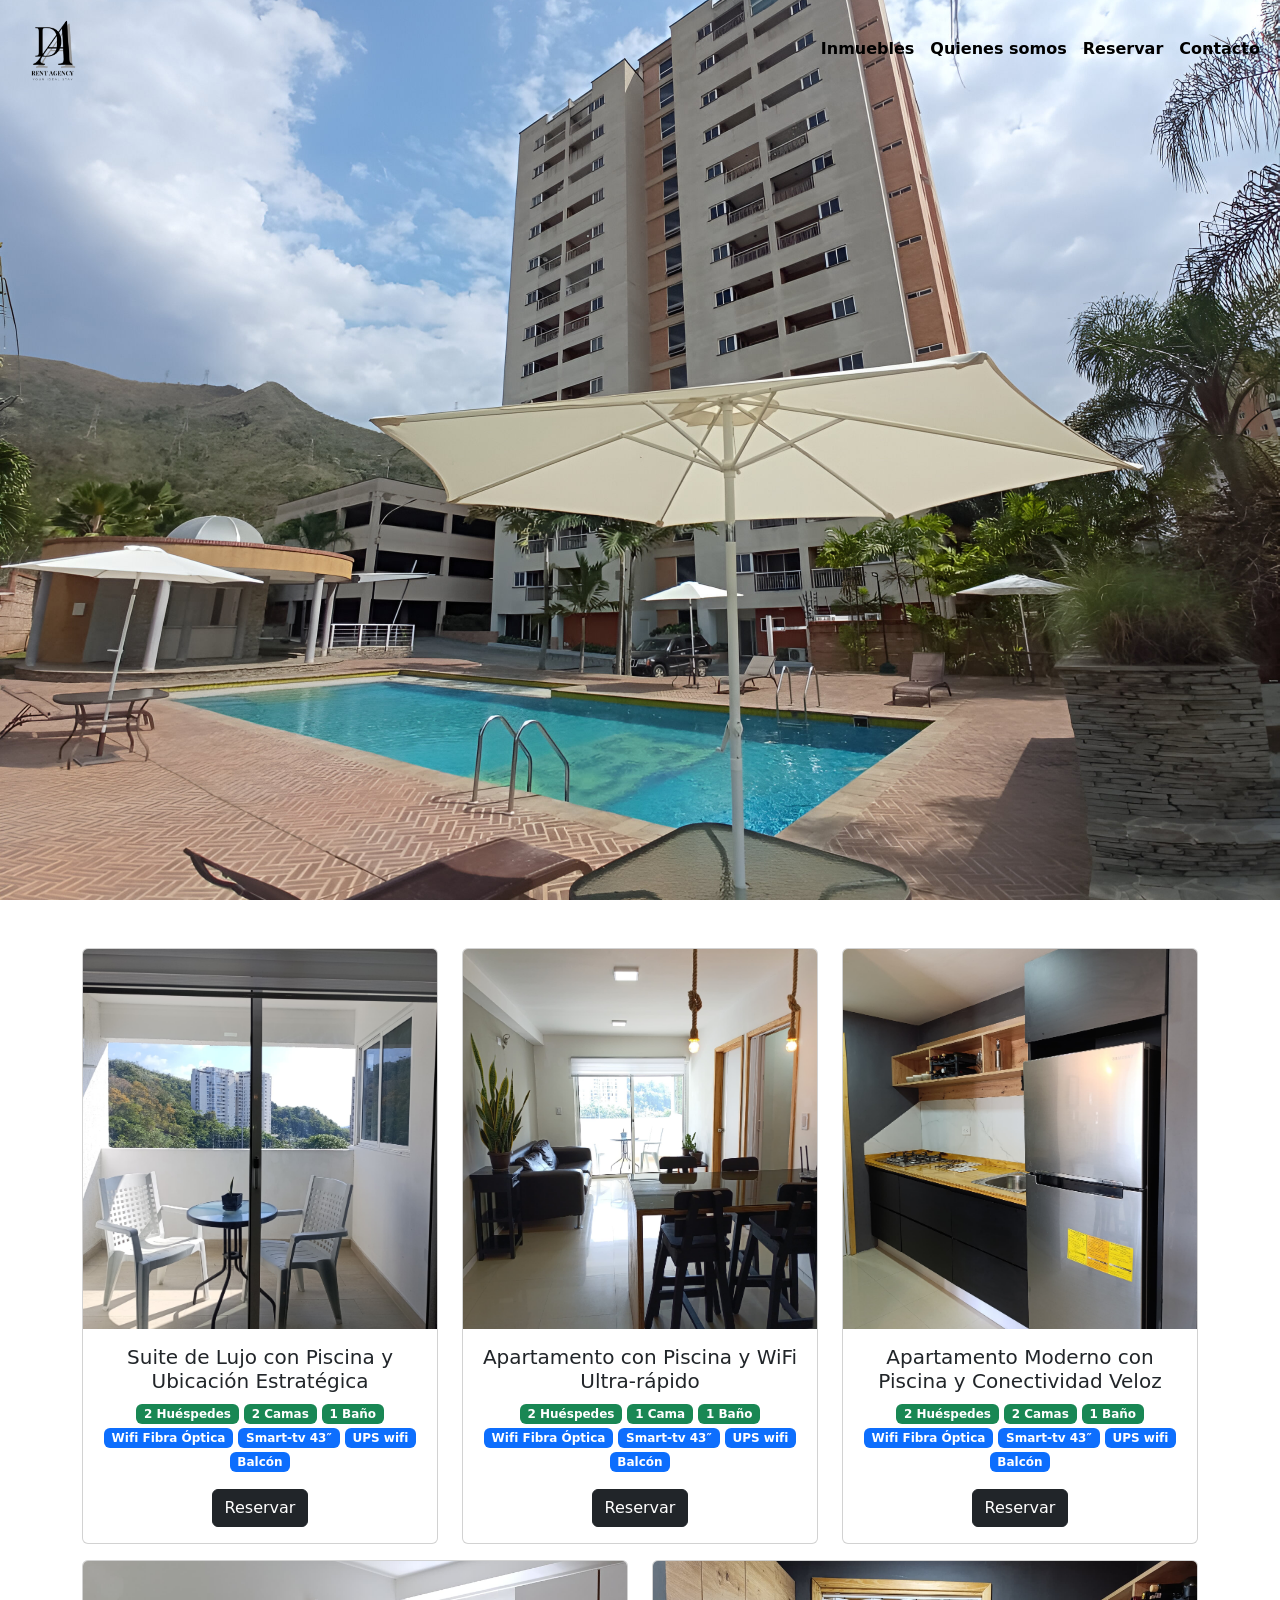
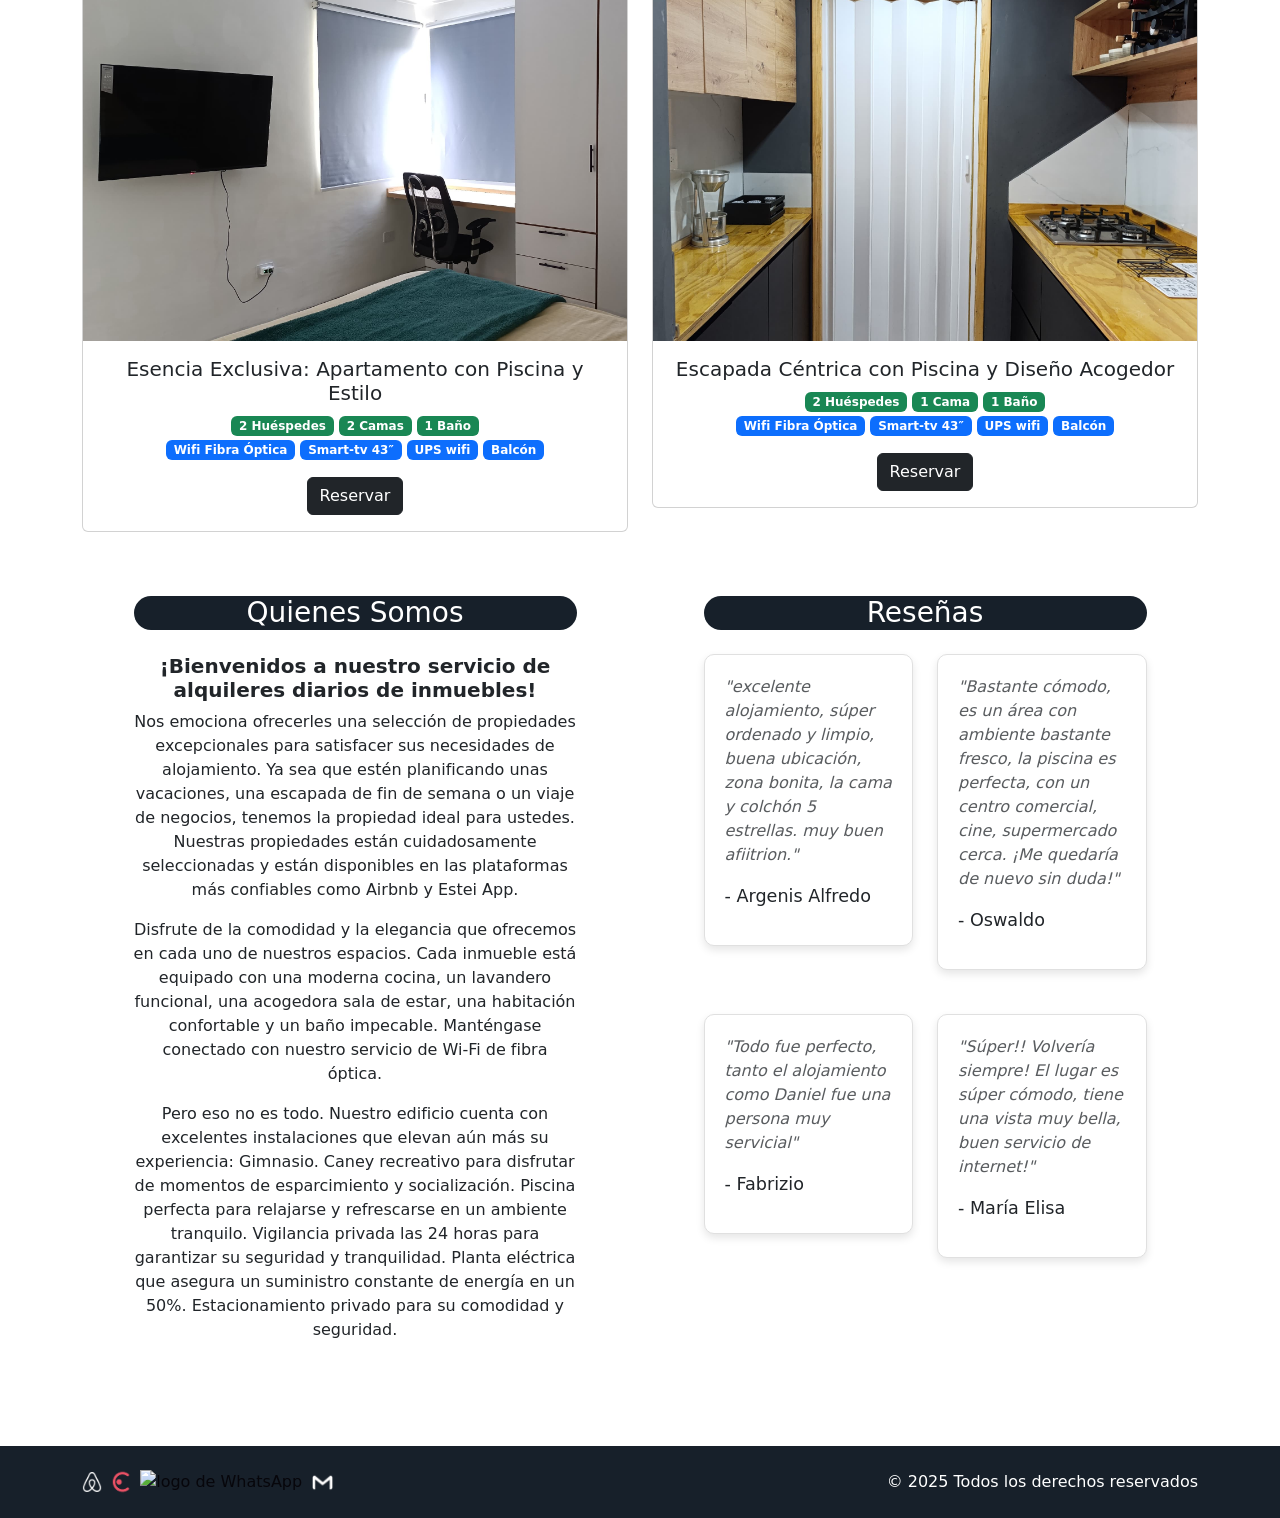
==== index.html @ 0d476bf6 "Add files via upload" ====
<!DOCTYPE html>
<html lang="es">
<head>
    <!--Metadatos-->
    <meta charset="UTF-8">
    <meta name="author" content="Daniel Alvarado">
    <meta name="description" content="Pagina estilo DirectStay">
    <meta name="keywords" content="HTML, CSS, JavaScript">
    <meta name="viewport" content="width=device-width, initial-scale=1.0">
    <!--Título-->
    <title>Mi Página Web</title>
    <!--Links-->
    <!--CSS-->
    <link rel="stylesheet" href="styles.css">
    <!--Bootstrap-->
    <link href="https://cdn.jsdelivr.net/npm/bootstrap@5.3.3/dist/css/bootstrap.min.css" rel="stylesheet" integrity="sha384-QWTKZyjpPEjISv5WaRU9OFeRpok6YctnYmDr5pNlyT2bRjXh0JMhjY6hW+ALEwIH" crossorigin="anonymous">
    <!--Animaciones-->
    <link rel="stylesheet" href="https://cdnjs.cloudflare.com/ajax/libs/aos/2.3.4/aos.css">
    <script src="https://cdnjs.cloudflare.com/ajax/libs/aos/2.3.4/aos.js"></script>

</head>

<body>
    <header data-aos="fade-down" data-aos-duration="1400">
        <div class="img-fondo">
            <nav class="navbar navbar-expand">
                <div class="container-fluid">
                    <a class="navbar-brand" href="index.html">
                        <img src="img/logo-principal.png" width="80" alt="Logo de La Pagina Web">
                    </a>
                    <ul class="navbar-nav">
                        <li class="nav-item">
                            <a class="nav-link active fw-bold" aria-current="page" href="https://www.airbnb.co.ve/users/show/478457017" target="_blank">Inmuebles</a>
                        </li>
                        <li class="nav-item">
                            <a class="nav-link active fw-bold quienes-somos-link" href="#quienes-somos">Quienes somos</a>
                        </li>
                        <li class="nav-item">
                            <a class="nav-link active fw-bold" href="https://www.airbnb.co.ve/rooms/710246336765271683?adults=1&search_mode=regular_search&check_in=2025-01-26&check_out=2025-02-17&source_impression_id=p3_1736556003_P3E0Q5U1JnwfgdVl&previous_page_section_name=1000&federated_search_id=a375dc6b-fa0e-4c55-8a8d-41a875b85f50" target="_blank">Reservar</a>
                        </li>
                        <li class="nav-item">
                            <a class="nav-link active fw-bold" href="contacto.html">Contacto</a>
                        </li>
                    </ul>
                </div>
            </nav>
        </div>
    </header>
    
    <!--Contenido Principal-->
    <main class="mt-5">
        <section class="contenido-principal">
            <div class="container">
                <div class="row" data-aos="fade-right" data-aos-duration="1300">
                    
                    <!-- Primera fila: 3 tarjetas -->
                    <!--Carta 1-->
                    <div class="col-md-4">
                        <div class="card">
                            <div class="card-1">
                                <img src="img/balcon.jpeg" class="card-img-top img-card" alt="...">
                                <a href="https://www.airbnb.co.ve/rooms/710246336765271683" target="_blank" class="overlay"> Ver Inmueble </a>
                            </div>
                            <div class="card-body text-center">
                                <h5 class="card-title">Suite de Lujo con Piscina y Ubicación Estratégica</h5>
                                <div class="card-text">
                                    <span class="badge text-bg-success">2 Huéspedes</span>
                                    <span class="badge text-bg-success">2 Camas</span>
                                    <span class="badge text-bg-success">1 Baño</span>
                                </div>
                                <div class="card-text">
                                    <span class="badge text-bg-primary">Wifi Fibra Óptica</span>
                                    <span class="badge text-bg-primary">Smart-tv 43″</span>
                                    <span class="badge text-bg-primary">UPS wifi</span>
                                    <span class="badge text-bg-primary">Balcón</span>
                                </div>
                
                                <a href="https://www.airbnb.co.ve/rooms/710246336765271683" target="_blank" class="btn btn-dark mt-3">Reservar</a>
                            </div>
                        </div>
                    </div>
                    
                    <!--Carta 2-->
                    <div class="col-md-4">
                        <div class="card">
                            <div class="card-1">
                                <img src="img/sala.jpeg" class="card-img-top img-card" alt="...">
                                <a href="https://www.airbnb.co.ve/rooms/1100597174169369269" target="_blank" class="overlay"> Ver Inmueble </a>
                            </div>
                            <div class="card-body text-center">
                                <h5 class="card-title">Apartamento con Piscina y WiFi Ultra-rápido</h5>
                                <div class="card-text">
                                    <span class="badge text-bg-success">2 Huéspedes</span>
                                    <span class="badge text-bg-success">1 Cama</span>
                                    <span class="badge text-bg-success">1 Baño</span>
                                </div>
                                <div class="card-text">
                                    <span class="badge text-bg-primary">Wifi Fibra Óptica</span>
                                    <span class="badge text-bg-primary">Smart-tv 43″</span>
                                    <span class="badge text-bg-primary">UPS wifi</span>
                                    <span class="badge text-bg-primary">Balcón</span>
                                </div>
                                <a href="https://www.airbnb.co.ve/rooms/1100597174169369269" target="_blank" class="btn btn-dark mt-3">Reservar</a>
                            </div>
                        </div>
                    </div>
                    
                    <!--Carta 3-->
                    <div class="col-md-4">
                        <div class="card">
                            <div class="card-1">
                                <img src="img/cocina-diagonal.jpeg" class="card-img-top img-card" alt="...">
                                <a href="https://www.airbnb.co.ve/rooms/1112187770668035062" target="_blank" class="overlay"> Ver Inmueble </a>
                            </div>
                            <div class="card-body text-center">
                                <h5 class="card-title">Apartamento Moderno con Piscina y Conectividad Veloz</h5>
                                <div class="card-text">
                                    <span class="badge text-bg-success">2 Huéspedes</span>
                                    <span class="badge text-bg-success">2 Camas</span>
                                    <span class="badge text-bg-success">1 Baño</span>
                                </div>
                                <div class="card-text">
                                    <span class="badge text-bg-primary">Wifi Fibra Óptica</span>
                                    <span class="badge text-bg-primary">Smart-tv 43″</span>
                                    <span class="badge text-bg-primary">UPS wifi</span>
                                    <span class="badge text-bg-primary">Balcón</span>
                                </div>
                                <a href="https://www.airbnb.co.ve/rooms/1112187770668035062" target="_blank" class="btn btn-dark mt-3">Reservar</a>
                            </div>
                        </div>
                    </div>
                </div>
    
                <!-- Segunda fila: 2 tarjetas -->
                <!--Carta 4-->
                <div class="row mt-3" data-aos="fade-right" data-aos-duration="1300">
                    <div class="col-md-6">
                        <div class="card">
                            <div class="card-1">
                                <img src="img/habitacion-tv.jpeg" class="card-img-top img-card" alt="...">
                                <a href="https://www.airbnb.co.ve/rooms/1123456789012345678" target="_blank" class="overlay"> Ver Inmueble </a>
                            </div>
                            <div class="card-body text-center">
                                <h5 class="card-title">Esencia Exclusiva: Apartamento con Piscina y Estilo</h5>
                                <div class="card-text">
                                    <span class="badge text-bg-success">2 Huéspedes</span>
                                    <span class="badge text-bg-success">2 Camas</span>
                                    <span class="badge text-bg-success">1 Baño</span>
                                </div>
                                <div class="card-text">
                                    <span class="badge text-bg-primary">Wifi Fibra Óptica</span>
                                    <span class="badge text-bg-primary">Smart-tv 43″</span>
                                    <span class="badge text-bg-primary">UPS wifi</span>
                                    <span class="badge text-bg-primary">Balcón</span>
                                </div>
                                <a href="https://www.airbnb.co.ve/rooms/1123456789012345678" target="_blank" class="btn btn-dark mt-3">Reservar</a>
                            </div>
                        </div>
                    </div>
                    
                    <!--Carta 5-->
                    <div class="col-md-6">
                        <div class="card">
                            <div class="card-1">
                                <img src="img/cocina-completa.jpeg" class="card-img-top img-card" alt="...">
                                <a href="https://www.airbnb.co.ve/rooms/1234567890123456789" target="_blank" class="overlay"> Ver Inmueble </a>
                            </div>
                            <div class="card-body text-center">
                                <h5 class="card-title">Escapada Céntrica con Piscina y Diseño Acogedor</h5>
                                <div class="card-text">
                                    <span class="badge text-bg-success">2 Huéspedes</span>
                                    <span class="badge text-bg-success">1 Cama</span>
                                    <span class="badge text-bg-success">1 Baño</span>
                                </div>
                                <div class="card-text">
                                    <span class="badge text-bg-primary">Wifi Fibra Óptica</span>
                                    <span class="badge text-bg-primary">Smart-tv 43″</span>
                                    <span class="badge text-bg-primary">UPS wifi</span>
                                    <span class="badge text-bg-primary">Balcón</span>
                                </div>
                                <a href="https://www.airbnb.co.ve/rooms/1234567890123456789" target="_blank" class="btn btn-dark mt-3">Reservar</a>
                            </div>
                        </div>
                    </div>
                </div>
            </div>
        </section>
    </main>
    
    
    <!--Quienes Somos-->
    <section class="mt-5" id="quienes-somos" data-aos="fade-right" data-aos-duration="1200">
        <div class="container">
            <div class="row d-flex justify-content-center">
                <div class="somos-hijo col-md-5 p-3 mb-4">
                    <div class="fondo-titulo">
                        <h3 class="text-center">Quienes Somos</h3>
                    </div>
                    <div class="somos-texto mt-4">
                        <h5 class="parrafo-1 text-center fw-bold">¡Bienvenidos a nuestro servicio de alquileres diarios de inmuebles!</h5>
                        <p class="parrafo-2 text-center">Nos emociona ofrecerles una selección de propiedades excepcionales para satisfacer sus necesidades de alojamiento. Ya sea que estén planificando unas vacaciones, una escapada de fin de semana o un viaje de negocios, tenemos la propiedad ideal para ustedes. Nuestras propiedades están cuidadosamente seleccionadas y están disponibles en las plataformas más confiables como Airbnb y Estei App.</p>
                        <p class="text-center">Disfrute de la comodidad y la elegancia que ofrecemos en cada uno de nuestros espacios. Cada inmueble está equipado con una moderna cocina, un lavandero funcional, una acogedora sala de estar, una habitación confortable y un baño impecable. Manténgase conectado con nuestro servicio de Wi-Fi de fibra óptica.</p>
                        <p class="text-center">Pero eso no es todo. Nuestro edificio cuenta con excelentes instalaciones que elevan aún más su experiencia: Gimnasio.
                        Caney recreativo para disfrutar de momentos de esparcimiento y socialización. Piscina perfecta para relajarse y refrescarse en un ambiente tranquilo.
                        Vigilancia privada las 24 horas para garantizar su seguridad y tranquilidad. Planta eléctrica que asegura un suministro constante de energía en un 50%.
                        Estacionamiento privado para su comodidad y seguridad.</p>
                    </div>
                </div>
                <div class="col-md-1"></div>
                <!-- reseñas -->
                <div class="somos-hijo col-md-5 p-3 mb-4">
                    <div class="fondo-titulo">
                        <h3 class="text-center">Reseñas</h3>
                    </div>
                    <div class="somos-reseñas mt-4">
                        <div class="row">
                            <div class="col-md-6 mb-4">
                                <div class="reseñas">
                                <p class="text-muted"><em>"excelente alojamiento, súper ordenado y limpio, buena ubicación, zona bonita, la cama y colchón 5 estrellas.
                                    muy buen afiitrion."</em></p> 
                                <p class="font-weight-bold text-right">- Argenis Alfredo</p> 
                                </div> 
                            </div> 

                            <div class="col-md-6 mb-4">
                                <div class="reseñas">
                                <p class="text-muted"><em>"Bastante cómodo, es un área con ambiente bastante fresco, la piscina es perfecta, con un centro comercial, cine, supermercado cerca. ¡Me quedaría de nuevo sin duda!"</em></p> 
                                <p class="font-weight-bold text-right">- Oswaldo</p> 
                                </div> 
                            </div> 

                            <div class="col-md-6 mb-4">
                                <div class="reseñas">
                                <p class="text-muted"><em>"Todo fue perfecto, tanto el alojamiento como Daniel fue una persona muy servicial"</em></p> 
                                <p class="font-weight-bold text-right">- Fabrizio</p> 
                                </div> 
                            </div> 

                            <div class="col-md-6 mb-4">
                                <div class="reseñas">
                                <p class="text-muted"><em>"Súper!! Volvería siempre! El lugar es súper cómodo, tiene una vista muy bella, buen servicio de internet!"</em></p> 
                                <p class="font-weight-bold text-right">- María Elisa</p> 
                                </div> 
                            </div>
                        </div>
                    </div>
                </div>
            </div>
        </div>
    </section>

    <!-- Footer -->
    <footer class="py-4 mt-5 footer-1">
        <div class="container d-flex justify-content-between align-items-center">
            <div class="footer-icons">
                <a href="https://www.airbnb.co.ve/users/show/478457017" target="_blank" class="icon-1">
                    <img src="img/airbnb.png" alt="Logo de Airbnb" width="20" class="me-1">
                </a>
                <a href="https://estei.app/stay/17362561022655135819/profile?guests=2&arrival_date=2025-01-31&departure_date=2025-02-03" target="_blank" class="icon-1">
                    <img src="img/estei-logo.png" alt="logo de Estei app" width="20" class="me-1">
                </a>
                <a href="https://wa.me/04145816377" target="_blank" class="icon-1">
                    <img src="img/whatsapp.png" alt="logo de WhatsApp" width="23" class="me-1">
                </a>
                <a href="mailto: ing.danielalvarado@gmail.com" target="_blank" class="icon-1">
                    <img src="img/gmail.png" alt="logo de Gmail" width="23">
                </a>
            </div>
            <div class="copy">
                &copy; 2025 Todos los derechos reservados
            </div>
        </div>
    </footer>
    
    
    
    <!--Scripts-->
    <script src="https://code.jquery.com/jquery-3.5.1.slim.min.js"></script> 
    <script src="https://cdn.jsdelivr.net/npm/@popperjs/core@2.9.2/dist/umd/popper.min.js"></script> 
    <script src="https://stackpath.bootstrapcdn.com/bootstrap/4.5.2/js/bootstrap.min.js"></script>
    <!--Script de AOS-->
    <script>
    AOS.init();
    </script>


</body>
</html>
---- styles.css ----
/* seccion nav */


.img-fondo {
    background-image: url('img/edificio-hd.jpeg');
    background-size: cover;
    background-position: center;
    height: 100vh; 
    position: relative;
}

.navbar {
    padding: 2rem;
    position: absolute; 
    top: 0;
    width: 100%;
    z-index: 1000;
}

.navbar-toggler {
    border: none;
    background-color: #ffffff;
}

.navbar-toggler-icon {
    color: white;
}

.navbar-collapse {
    align-items: center;
    justify-content: space-between;
}

.navbar-brand:hover {
    filter: drop-shadow(0 0 10px #07060b);
}

.nav-item:hover {
    background-color: #ffffff;
    border-radius: 30px;
}


/*header de contacto*/
.img-fondo-2{
    background-color: #17202a;
}

/* Main contenido Principal (CARTAS)*/

.img-card {
    height: 380px;
    object-fit: cover;
}

.card-1 {
    position: relative;
}

.overlay {
    position: absolute;
    top: 0;
    left: 0;
    width: 100%;
    height: 100%;
    background: rgba(0, 0, 0, 0.5);
    color: white;
    display: flex;
    align-items: center;
    justify-content: center;
    opacity: 0;
    transition: opacity 0.3s ease;
    cursor: pointer;
    text-decoration: none;
}

.card-1:hover .overlay {
    opacity: 1;
}

/* Quienes Somos */
.fondo-titulo {
    background-color: #17202a;
    border-radius: 30px;
    color: #ffffff;
}

.fondo-titulo:hover {
    filter: drop-shadow(0 0 10px #545c5e);
}

/* Reseñas */
.reseñas { 
    background-color: #ffffff; 
    padding: 20px; 
    border-radius: 10px; 
    margin-bottom: 20px; 
    box-shadow: 0 4px 8px rgba(0, 0, 0, 0.1); 
    border: 1px solid #e0e0e0;
    transition: transform 0.3s ease, box-shadow 0.3s ease;
} 
      
.reseñas:hover { 
    transform: translateY(-5px); 
    box-shadow: 0 8px 16px rgba(0, 0, 0, 0.2); 
   
}

.reseñas p { 
    font-size: 1rem;
    line-height: 1.5; 
} 

.reseñas .font-weight-bold {
     font-size: 1.1rem; 
} 


/* media queries */
@media (max-width: 767px) {
    .card {
        margin-top: 15px;
    }
}

@media (max-width: 700px) {
    .navbar-nav {
        display: none !important;
    }
}

@media (max-width: 430px) {
    .footer-icons img {
        width: 15px;
    }
}

@media (max-width: 430px) {
    .copy {
        font-size: 12px;
    }
}




/* Footer */
.footer-1 {
    background-color: #17202a;
}

.copy {
    color: white;
}

.icon-1{
    color: #07060b;
    text-decoration: none;
}

.icon-1:hover {
    filter: drop-shadow(0 0 5px #ffffff);
}



/* Pagina contacto */
html, body {
    height: 100%;
}

.wrapper {
    display: flex;
    flex-direction: column;
    min-height: 100vh;
}

.main-content {
    flex-grow: 1;
}

.main-content {
    flex-grow: 1;
    display: flex;
    flex-direction: column;
    justify-content: center;
    align-items: center;
    min-height: calc(100vh - 120px); /* Ajusta según la altura del header y footer */
    padding: 20px;
}

.nav-contact {
    color: #ffffff !important; 
}

.nav-item2:hover {
    background-color: #555151;
    border-radius: 30px;
}

.image-container {
  display: inline-block;
  background-color: white; /* Fondo blanco */
  padding: 20px; /* Espaciado alrededor de la imagen */
  border-radius: 8px; /* Bordes redondeados opcional */
}

.image-container img {
  display: block;
  max-width: 100%;
}
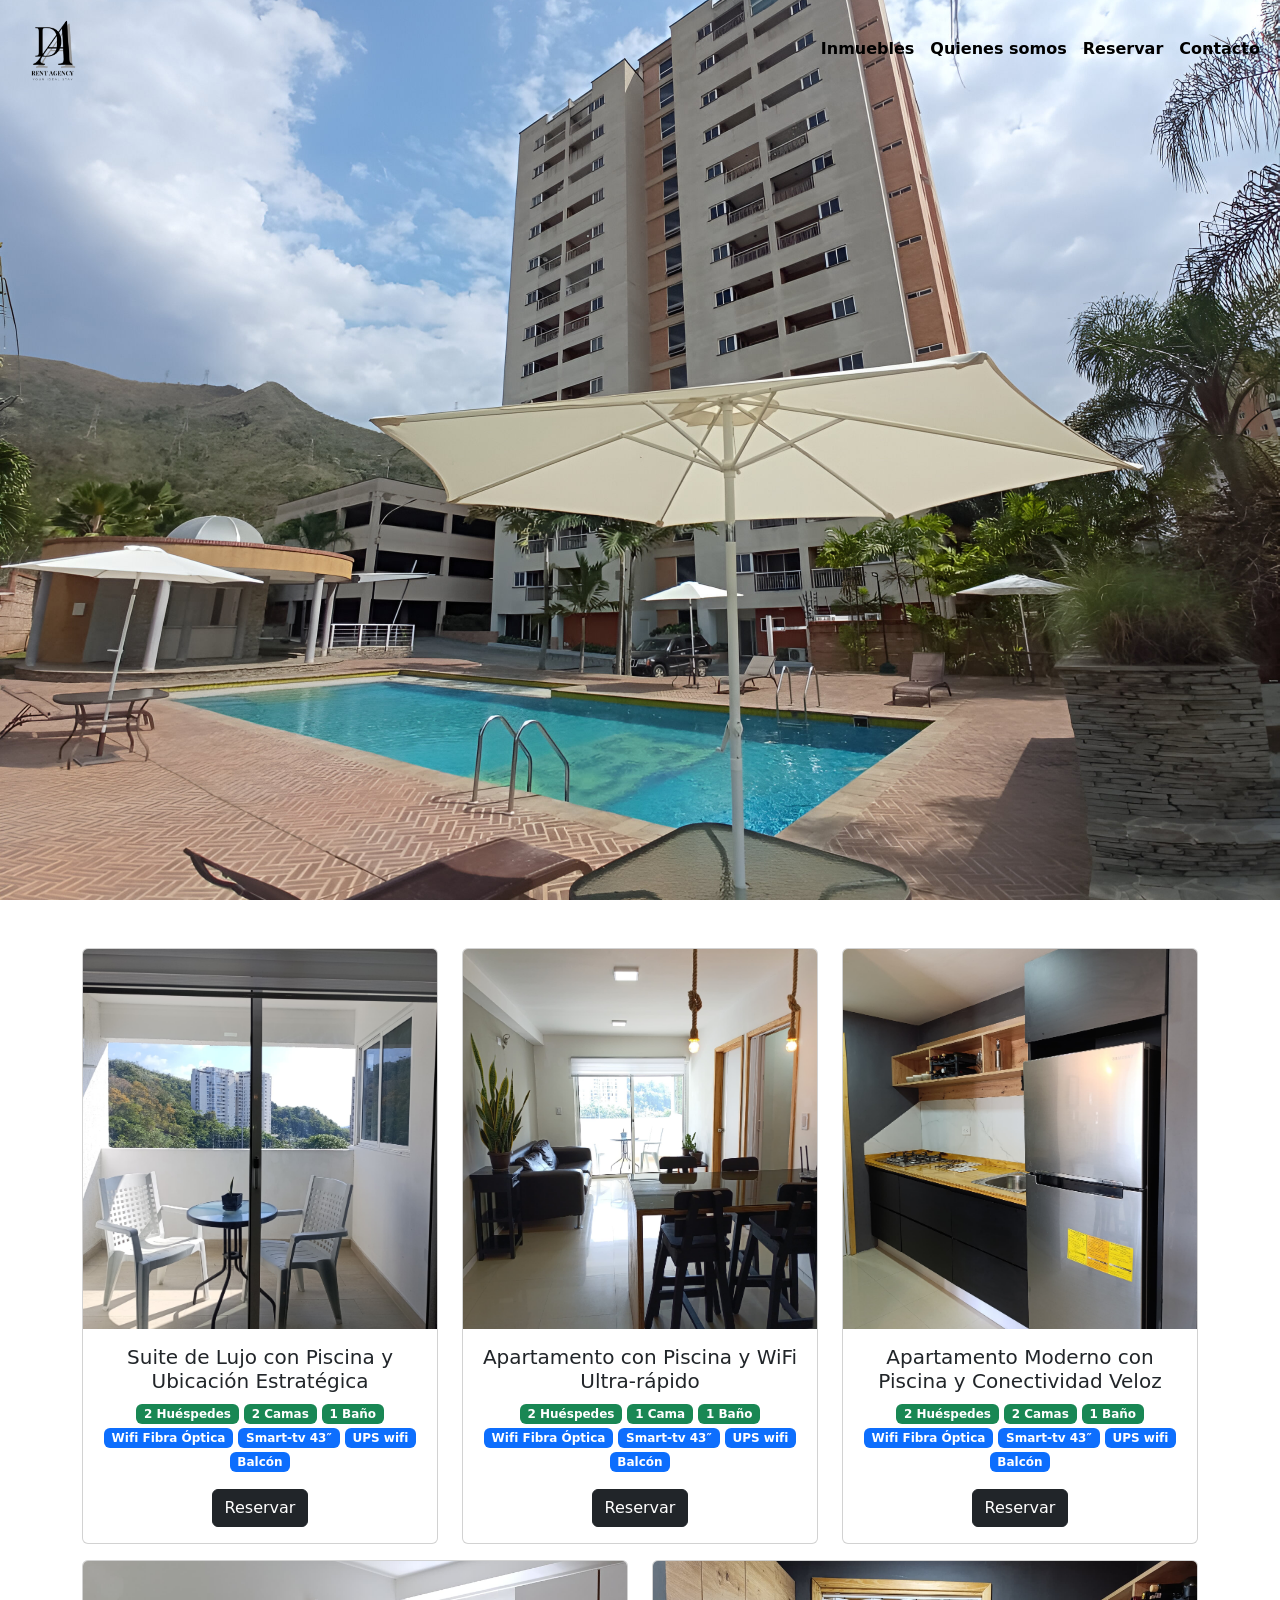
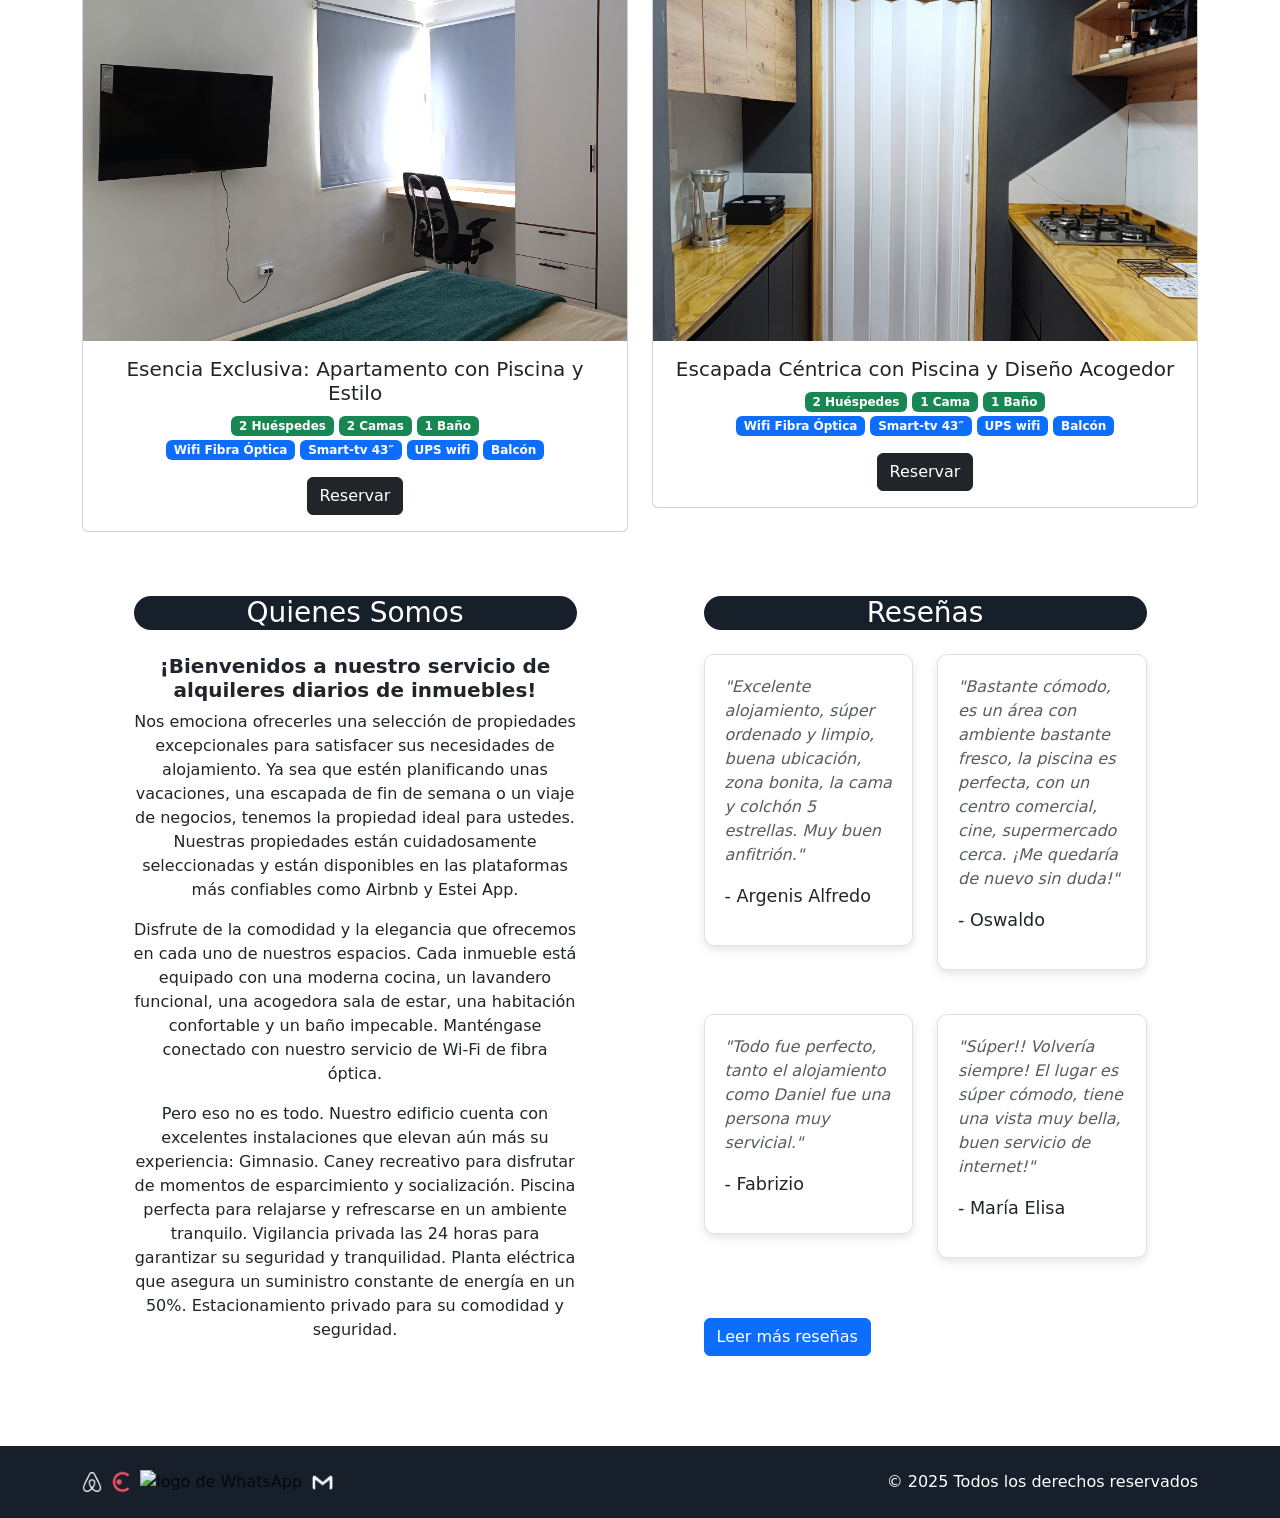
==== commit aaf1ba62: "Update index.html" ====
--- a/index.html
+++ b/index.html
@@ -21,9 +21,10 @@
 </head>
 
 <body>
+    
     <header data-aos="fade-down" data-aos-duration="1400">
         <div class="img-fondo">
-            <nav class="navbar navbar-expand">
+            <nav class="navbar navbar-expand navbar-blur">
                 <div class="container-fluid">
                     <a class="navbar-brand" href="index.html">
                         <img src="img/logo-principal.png" width="80" alt="Logo de La Pagina Web">
@@ -46,7 +47,7 @@
             </nav>
         </div>
     </header>
-    
+
     <!--Contenido Principal-->
     <main class="mt-5">
         <section class="contenido-principal">
@@ -207,44 +208,95 @@
                     </div>
                 </div>
                 <div class="col-md-1"></div>
-                <!-- reseñas -->
+                <!-- Reseñas -->
                 <div class="somos-hijo col-md-5 p-3 mb-4">
                     <div class="fondo-titulo">
                         <h3 class="text-center">Reseñas</h3>
                     </div>
                     <div class="somos-reseñas mt-4">
                         <div class="row">
+                            <!-- Reseñas visibles -->
                             <div class="col-md-6 mb-4">
                                 <div class="reseñas">
-                                <p class="text-muted"><em>"excelente alojamiento, súper ordenado y limpio, buena ubicación, zona bonita, la cama y colchón 5 estrellas.
-                                    muy buen afiitrion."</em></p> 
-                                <p class="font-weight-bold text-right">- Argenis Alfredo</p> 
+                                    <p class="text-muted"><em>"Excelente alojamiento, súper ordenado y limpio, buena ubicación, zona bonita, la cama y colchón 5 estrellas. Muy buen anfitrión."</em></p> 
+                                    <p class="font-weight-bold text-right">- Argenis Alfredo</p> 
                                 </div> 
                             </div> 
 
                             <div class="col-md-6 mb-4">
                                 <div class="reseñas">
-                                <p class="text-muted"><em>"Bastante cómodo, es un área con ambiente bastante fresco, la piscina es perfecta, con un centro comercial, cine, supermercado cerca. ¡Me quedaría de nuevo sin duda!"</em></p> 
-                                <p class="font-weight-bold text-right">- Oswaldo</p> 
+                                    <p class="text-muted"><em>"Bastante cómodo, es un área con ambiente bastante fresco, la piscina es perfecta, con un centro comercial, cine, supermercado cerca. ¡Me quedaría de nuevo sin duda!"</em></p> 
+                                    <p class="font-weight-bold text-right">- Oswaldo</p> 
                                 </div> 
                             </div> 
 
                             <div class="col-md-6 mb-4">
                                 <div class="reseñas">
-                                <p class="text-muted"><em>"Todo fue perfecto, tanto el alojamiento como Daniel fue una persona muy servicial"</em></p> 
-                                <p class="font-weight-bold text-right">- Fabrizio</p> 
+                                    <p class="text-muted"><em>"Todo fue perfecto, tanto el alojamiento como Daniel fue una persona muy servicial."</em></p> 
+                                    <p class="font-weight-bold text-right">- Fabrizio</p> 
                                 </div> 
                             </div> 
 
                             <div class="col-md-6 mb-4">
                                 <div class="reseñas">
-                                <p class="text-muted"><em>"Súper!! Volvería siempre! El lugar es súper cómodo, tiene una vista muy bella, buen servicio de internet!"</em></p> 
-                                <p class="font-weight-bold text-right">- María Elisa</p> 
-                                </div> 
-                            </div>
-                        </div>
-                    </div>
-                </div>
+                                    <p class="text-muted"><em>"Súper!! Volvería siempre! El lugar es súper cómodo, tiene una vista muy bella, buen servicio de internet!"</em></p> 
+                                    <p class="font-weight-bold text-right">- María Elisa</p> 
+                                </div> 
+                            </div>
+                        </div>
+
+                        <!-- Reseñas ocultas -->
+                        <div id="extra-reseñas" class="d-none">
+                            <div class="row">
+                                <div class="col-md-6 mb-4">
+                                    <div class="reseñas">
+                                        <p class="text-muted"><em>"Excelente alojamiento, muy limpio y ordenado. Lo recomiendo sin dudas."</em></p> 
+                                        <p class="font-weight-bold text-right">- Juan Pérez</p> 
+                                    </div> 
+                                </div> 
+
+                                <div class="col-md-6 mb-4">
+                                    <div class="reseñas">
+                                        <p class="text-muted"><em>"Lugar increíble, muy tranquilo y cómodo. Volveré pronto!"</em></p> 
+                                        <p class="font-weight-bold text-right">- Carolina Fernández</p> 
+                                    </div> 
+                                </div> 
+
+                                <div class="col-md-6 mb-4">
+                                    <div class="reseñas">
+                                        <p class="text-muted"><em>"La piscina es perfecta, ideal para relajarse. Servicio excelente!"</em></p> 
+                                        <p class="font-weight-bold text-right">- José Martínez</p> 
+                                    </div> 
+                                </div>
+
+                                <div class="col-md-6 mb-4">
+                                    <div class="reseñas">
+                                        <p class="text-muted"><em>"Todo impecable, el internet funciona excelente y la ubicación es genial."</em></p> 
+                                        <p class="font-weight-bold text-right">- Andrea Gómez</p> 
+                                    </div> 
+                                </div> 
+
+                                <div class="col-md-6 mb-4">
+                                    <div class="reseñas">
+                                        <p class="text-muted"><em>"Me encantó el espacio, muy cómodo y bien equipado."</em></p> 
+                                        <p class="font-weight-bold text-right">- Fernando Ruiz</p> 
+                                    </div> 
+                                </div>
+
+                                <div class="col-md-6 mb-4">
+                                    <div class="reseñas">
+                                        <p class="text-muted"><em>"Increíble experiencia, volvería sin pensarlo. Todo perfecto!"</em></p> 
+                                        <p class="font-weight-bold text-right">- Paula Sánchez</p> 
+                                    </div> 
+                                </div>
+                            </div>
+                        </div>
+
+                        <!-- Botón para mostrar más reseñas -->
+                        <button id="ver-mas-btn" class="btn btn-primary mt-3">Leer más reseñas</button>
+                    </div>
+                </div>
+
             </div>
         </div>
     </section>
@@ -282,6 +334,24 @@
     <script>
     AOS.init();
     </script>
+    <!--Script de las reseñas-->
+    <script>
+        document.getElementById("ver-mas-btn").addEventListener("click", function() {
+            let extraResenas = document.getElementById("extra-reseñas");
+
+            
+            if (extraResenas.classList.contains("d-none")) {
+                extraResenas.classList.remove("d-none"); 
+                this.textContent = "Leer menos reseñas"; 
+            } else {
+                extraResenas.classList.add("d-none");
+                this.textContent = "Leer más reseñas";
+            }
+        });
+
+    </script>
+
+
 
 
 </body>
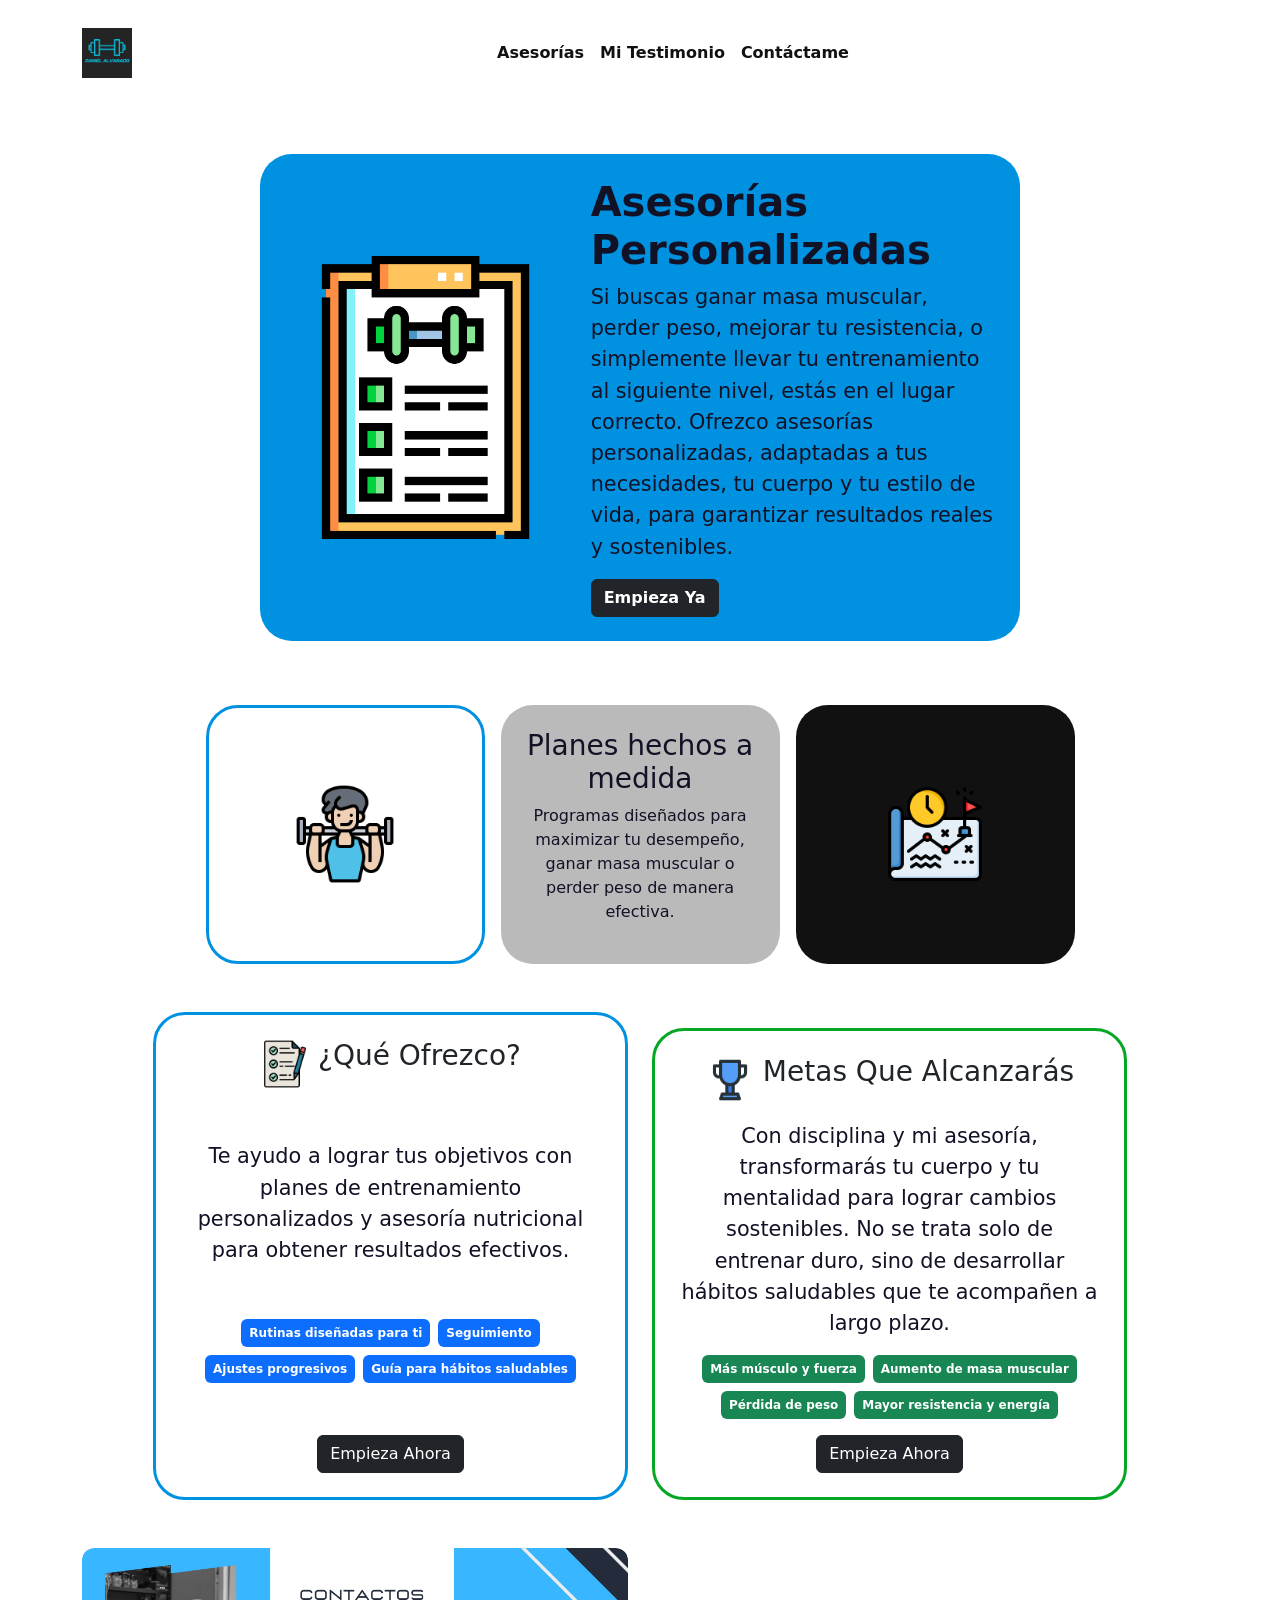
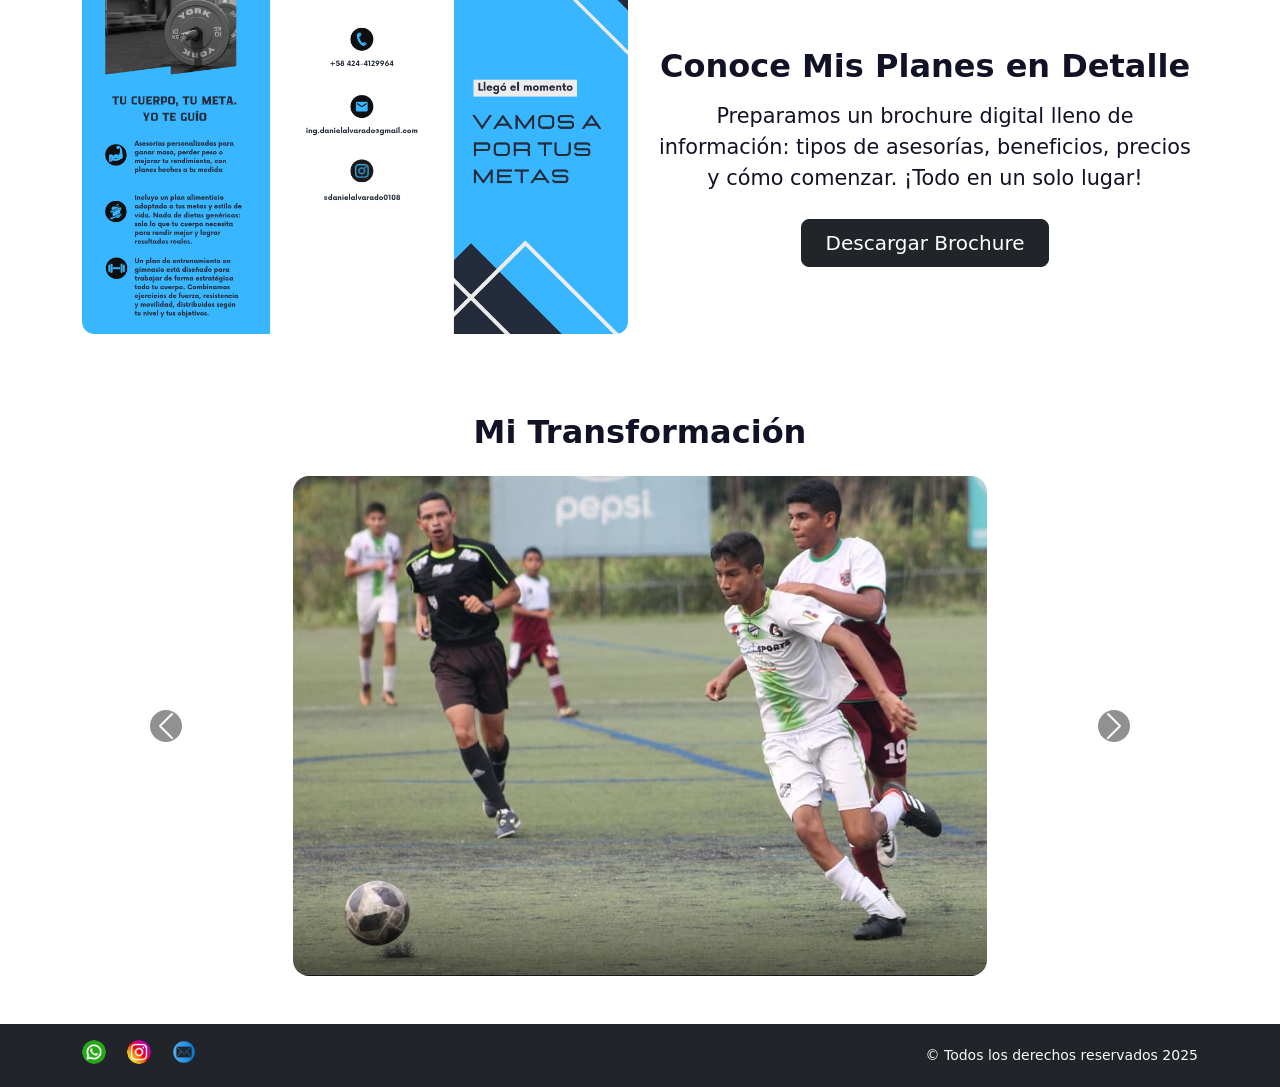
==== commit bef61aef: "Add files via upload" ====
--- a/index.html
+++ b/index.html
@@ -3,356 +3,233 @@
 <head>
     <!--Metadatos-->
     <meta charset="UTF-8">
-    <meta name="author" content="Daniel Alvarado">
-    <meta name="description" content="Pagina estilo DirectStay">
-    <meta name="keywords" content="HTML, CSS, JavaScript">
     <meta name="viewport" content="width=device-width, initial-scale=1.0">
-    <!--Título-->
-    <title>Mi Página Web</title>
-    <!--Links-->
-    <!--CSS-->
+    <meta name="description" content="Descubre planes de entrenamiento personalizados, asesorías nutricionales y seguimiento experto para transformar tu cuerpo con Daniel Alvarado.">
+    <!--Titulo-->
+    <title>Asesorías Fitness Online - Daniel Alvarado</title>
+    <!--Favicon-->
+    <link rel="icon" type="image/png" href="img/Logo-Alvarado.png">
+    <!--links-->
+    <!--css-->
     <link rel="stylesheet" href="styles.css">
     <!--Bootstrap-->
-    <link href="https://cdn.jsdelivr.net/npm/bootstrap@5.3.3/dist/css/bootstrap.min.css" rel="stylesheet" integrity="sha384-QWTKZyjpPEjISv5WaRU9OFeRpok6YctnYmDr5pNlyT2bRjXh0JMhjY6hW+ALEwIH" crossorigin="anonymous">
-    <!--Animaciones-->
-    <link rel="stylesheet" href="https://cdnjs.cloudflare.com/ajax/libs/aos/2.3.4/aos.css">
-    <script src="https://cdnjs.cloudflare.com/ajax/libs/aos/2.3.4/aos.js"></script>
-
+    <link href="https://cdn.jsdelivr.net/npm/bootstrap@5.3.6/dist/css/bootstrap.min.css" rel="stylesheet" integrity="sha384-4Q6Gf2aSP4eDXB8Miphtr37CMZZQ5oXLH2yaXMJ2w8e2ZtHTl7GptT4jmndRuHDT" crossorigin="anonymous">
 </head>
-
 <body>
     
-    <header data-aos="fade-down" data-aos-duration="1400">
-        <div class="img-fondo">
-            <nav class="navbar navbar-expand navbar-blur">
-                <div class="container-fluid">
-                    <a class="navbar-brand" href="index.html">
-                        <img src="img/logo-principal.png" width="80" alt="Logo de La Pagina Web">
-                    </a>
+    <!-- Barra de Navegación -->
+    <header class="container-fluid">
+        <nav class="navbar navbar-dark navbar-expand-lg">
+            <div class="container">
+                <!-- Icono a la izquierda -->
+                <a class="navbar-brand" href="index.html">
+                    <img src="img/Logo-Alvarado.png" alt="Logo" class="logo">
+                </a>
+
+                <!-- Botón del menú hamburguesa -->
+                <button class="navbar-toggler" type="button" data-bs-toggle="collapse" data-bs-target="#navbarNav"
+                    aria-controls="navbarNav" aria-expanded="false" aria-label="Toggle navigation">
+                    <span class="navbar-toggler-icon"></span>
+                </button>
+
+                <!-- Menú -->
+                <div class="collapse navbar-collapse justify-content-center text-center" id="navbarNav">
                     <ul class="navbar-nav">
                         <li class="nav-item">
-                            <a class="nav-link active fw-bold" aria-current="page" href="https://www.airbnb.co.ve/users/show/478457017" target="_blank">Inmuebles</a>
+                            <a class="nav-link active" aria-current="page" href="https://wa.me/584244129964?text=Hola%2C%20estoy%20interesado%20en%20los%20planes%20de%20entrenamiento%20que%20ofreces%2C%20%C2%BFpuedes%20enviarme%20m%C3%A1s%20informaci%C3%B3n%3F" target="_blank">Asesorías</a>
                         </li>
                         <li class="nav-item">
-                            <a class="nav-link active fw-bold quienes-somos-link" href="#quienes-somos">Quienes somos</a>
+                            <a class="nav-link" href="#mi-testimonio">Mi Testimonio</a>
                         </li>
                         <li class="nav-item">
-                            <a class="nav-link active fw-bold" href="https://www.airbnb.co.ve/rooms/710246336765271683?adults=1&search_mode=regular_search&check_in=2025-01-26&check_out=2025-02-17&source_impression_id=p3_1736556003_P3E0Q5U1JnwfgdVl&previous_page_section_name=1000&federated_search_id=a375dc6b-fa0e-4c55-8a8d-41a875b85f50" target="_blank">Reservar</a>
-                        </li>
-                        <li class="nav-item">
-                            <a class="nav-link active fw-bold" href="contacto.html">Contacto</a>
+                            <a class="nav-link" href="https://wa.me/584244129964" target="_blank">Contáctame</a>
                         </li>
                     </ul>
                 </div>
-            </nav>
-        </div>
+            </div>
+        </nav>
     </header>
 
-    <!--Contenido Principal-->
-    <main class="mt-5">
-        <section class="contenido-principal">
-            <div class="container">
-                <div class="row" data-aos="fade-right" data-aos-duration="1300">
-                    
-                    <!-- Primera fila: 3 tarjetas -->
-                    <!--Carta 1-->
-                    <div class="col-md-4">
-                        <div class="card">
-                            <div class="card-1">
-                                <img src="img/balcon.jpeg" class="card-img-top img-card" alt="...">
-                                <a href="https://www.airbnb.co.ve/rooms/710246336765271683" target="_blank" class="overlay"> Ver Inmueble </a>
-                            </div>
-                            <div class="card-body text-center">
-                                <h5 class="card-title">Suite de Lujo con Piscina y Ubicación Estratégica</h5>
-                                <div class="card-text">
-                                    <span class="badge text-bg-success">2 Huéspedes</span>
-                                    <span class="badge text-bg-success">2 Camas</span>
-                                    <span class="badge text-bg-success">1 Baño</span>
-                                </div>
-                                <div class="card-text">
-                                    <span class="badge text-bg-primary">Wifi Fibra Óptica</span>
-                                    <span class="badge text-bg-primary">Smart-tv 43″</span>
-                                    <span class="badge text-bg-primary">UPS wifi</span>
-                                    <span class="badge text-bg-primary">Balcón</span>
-                                </div>
-                
-                                <a href="https://www.airbnb.co.ve/rooms/710246336765271683" target="_blank" class="btn btn-dark mt-3">Reservar</a>
-                            </div>
-                        </div>
+
+    <!-- Seccion main-->
+     <main class="container my-5">
+        <!--Presentacion 1-->
+        <div class="row justify-content-center">
+            <div class="col-md-8 p-4 rounded-5 service-box">
+                <div class="row align-items-center">
+                    <!-- Imagen a la izquierda -->
+                    <div class="col-md-5">
+                        <img src="img/asesorias.png" alt="Servicio Fitness" class="img-fluid rounded img-1">
                     </div>
-                    
-                    <!--Carta 2-->
-                    <div class="col-md-4">
-                        <div class="card">
-                            <div class="card-1">
-                                <img src="img/sala.jpeg" class="card-img-top img-card" alt="...">
-                                <a href="https://www.airbnb.co.ve/rooms/1100597174169369269" target="_blank" class="overlay"> Ver Inmueble </a>
-                            </div>
-                            <div class="card-body text-center">
-                                <h5 class="card-title">Apartamento con Piscina y WiFi Ultra-rápido</h5>
-                                <div class="card-text">
-                                    <span class="badge text-bg-success">2 Huéspedes</span>
-                                    <span class="badge text-bg-success">1 Cama</span>
-                                    <span class="badge text-bg-success">1 Baño</span>
-                                </div>
-                                <div class="card-text">
-                                    <span class="badge text-bg-primary">Wifi Fibra Óptica</span>
-                                    <span class="badge text-bg-primary">Smart-tv 43″</span>
-                                    <span class="badge text-bg-primary">UPS wifi</span>
-                                    <span class="badge text-bg-primary">Balcón</span>
-                                </div>
-                                <a href="https://www.airbnb.co.ve/rooms/1100597174169369269" target="_blank" class="btn btn-dark mt-3">Reservar</a>
-                            </div>
-                        </div>
+                    <!-- Información a la derecha -->
+                    <div class="col-md-7 text-light">
+                        <h1 class="titulo-1">Asesorías Personalizadas</h1>
+                        <p class="parrafos-1">Si buscas ganar masa muscular, perder peso, mejorar tu resistencia, o simplemente llevar tu entrenamiento al siguiente nivel, estás en el lugar correcto. Ofrezco asesorías personalizadas, 
+                            adaptadas a tus necesidades, tu cuerpo y tu estilo de vida, para garantizar resultados reales y sostenibles.</p>
+                        <a href="https://wa.me/584244129964?text=Hola%2C%20estoy%20interesado%20en%20los%20planes%20de%20entrenamiento%20que%20ofreces%2C%20%C2%BFpuedes%20enviarme%20m%C3%A1s%20informaci%C3%B3n%3F" target="_blank" class="btn btn-dark btn-1">Empieza Ya</a>
                     </div>
-                    
-                    <!--Carta 3-->
-                    <div class="col-md-4">
-                        <div class="card">
-                            <div class="card-1">
-                                <img src="img/cocina-diagonal.jpeg" class="card-img-top img-card" alt="...">
-                                <a href="https://www.airbnb.co.ve/rooms/1112187770668035062" target="_blank" class="overlay"> Ver Inmueble </a>
-                            </div>
-                            <div class="card-body text-center">
-                                <h5 class="card-title">Apartamento Moderno con Piscina y Conectividad Veloz</h5>
-                                <div class="card-text">
-                                    <span class="badge text-bg-success">2 Huéspedes</span>
-                                    <span class="badge text-bg-success">2 Camas</span>
-                                    <span class="badge text-bg-success">1 Baño</span>
-                                </div>
-                                <div class="card-text">
-                                    <span class="badge text-bg-primary">Wifi Fibra Óptica</span>
-                                    <span class="badge text-bg-primary">Smart-tv 43″</span>
-                                    <span class="badge text-bg-primary">UPS wifi</span>
-                                    <span class="badge text-bg-primary">Balcón</span>
-                                </div>
-                                <a href="https://www.airbnb.co.ve/rooms/1112187770668035062" target="_blank" class="btn btn-dark mt-3">Reservar</a>
-                            </div>
-                        </div>
-                    </div>
-                </div>
-    
-                <!-- Segunda fila: 2 tarjetas -->
-                <!--Carta 4-->
-                <div class="row mt-3" data-aos="fade-right" data-aos-duration="1300">
-                    <div class="col-md-6">
-                        <div class="card">
-                            <div class="card-1">
-                                <img src="img/habitacion-tv.jpeg" class="card-img-top img-card" alt="...">
-                                <a href="https://www.airbnb.co.ve/rooms/1123456789012345678" target="_blank" class="overlay"> Ver Inmueble </a>
-                            </div>
-                            <div class="card-body text-center">
-                                <h5 class="card-title">Esencia Exclusiva: Apartamento con Piscina y Estilo</h5>
-                                <div class="card-text">
-                                    <span class="badge text-bg-success">2 Huéspedes</span>
-                                    <span class="badge text-bg-success">2 Camas</span>
-                                    <span class="badge text-bg-success">1 Baño</span>
-                                </div>
-                                <div class="card-text">
-                                    <span class="badge text-bg-primary">Wifi Fibra Óptica</span>
-                                    <span class="badge text-bg-primary">Smart-tv 43″</span>
-                                    <span class="badge text-bg-primary">UPS wifi</span>
-                                    <span class="badge text-bg-primary">Balcón</span>
-                                </div>
-                                <a href="https://www.airbnb.co.ve/rooms/1123456789012345678" target="_blank" class="btn btn-dark mt-3">Reservar</a>
-                            </div>
-                        </div>
-                    </div>
-                    
-                    <!--Carta 5-->
-                    <div class="col-md-6">
-                        <div class="card">
-                            <div class="card-1">
-                                <img src="img/cocina-completa.jpeg" class="card-img-top img-card" alt="...">
-                                <a href="https://www.airbnb.co.ve/rooms/1234567890123456789" target="_blank" class="overlay"> Ver Inmueble </a>
-                            </div>
-                            <div class="card-body text-center">
-                                <h5 class="card-title">Escapada Céntrica con Piscina y Diseño Acogedor</h5>
-                                <div class="card-text">
-                                    <span class="badge text-bg-success">2 Huéspedes</span>
-                                    <span class="badge text-bg-success">1 Cama</span>
-                                    <span class="badge text-bg-success">1 Baño</span>
-                                </div>
-                                <div class="card-text">
-                                    <span class="badge text-bg-primary">Wifi Fibra Óptica</span>
-                                    <span class="badge text-bg-primary">Smart-tv 43″</span>
-                                    <span class="badge text-bg-primary">UPS wifi</span>
-                                    <span class="badge text-bg-primary">Balcón</span>
-                                </div>
-                                <a href="https://www.airbnb.co.ve/rooms/1234567890123456789" target="_blank" class="btn btn-dark mt-3">Reservar</a>
-                            </div>
-                        </div>
-                    </div>
-                </div>
-            </div>
-        </section>
+                </div>
+            </div>
+        </div>
+
+        <!--Presentacion 2-->
+        
+        <div class="container my-5">
+            <div class="row justify-content-center text-center">
+                <!-- Primer div con icono -->
+                <div class="col-md-3 p-4 rounded-5 box-info-1 mx-2 d-flex justify-content-center align-items-center mt-3">
+                     <img src="img/ejercicio.png" alt="Icono de persona con pesas" width="100">
+                </div>
+
+
+                <!-- Segundo div con información -->
+                <div class="col-md-3 p-4 rounded-5 box-info-2 mx-2 mt-3">
+                    <h3>Planes hechos a medida</h3>
+                    <p>Programas diseñados para maximizar tu desempeño, ganar masa muscular o perder peso de manera efectiva.</p>
+                </div>
+
+                <!-- Tercer div con otro icono -->
+                <div class="col-md-3 p-4 rounded-5 box-info-3 mx-2 d-flex justify-content-center align-items-center mt-3">
+                     <img src="img/planificacion.png" alt="Icono de persona con pesas" width="100">
+                </div>
+
+            </div>
+        </div>
+
+
     </main>
-    
-    
-    <!--Quienes Somos-->
-    <section class="mt-5" id="quienes-somos" data-aos="fade-right" data-aos-duration="1200">
-        <div class="container">
-            <div class="row d-flex justify-content-center">
-                <div class="somos-hijo col-md-5 p-3 mb-4">
-                    <div class="fondo-titulo">
-                        <h3 class="text-center">Quienes Somos</h3>
-                    </div>
-                    <div class="somos-texto mt-4">
-                        <h5 class="parrafo-1 text-center fw-bold">¡Bienvenidos a nuestro servicio de alquileres diarios de inmuebles!</h5>
-                        <p class="parrafo-2 text-center">Nos emociona ofrecerles una selección de propiedades excepcionales para satisfacer sus necesidades de alojamiento. Ya sea que estén planificando unas vacaciones, una escapada de fin de semana o un viaje de negocios, tenemos la propiedad ideal para ustedes. Nuestras propiedades están cuidadosamente seleccionadas y están disponibles en las plataformas más confiables como Airbnb y Estei App.</p>
-                        <p class="text-center">Disfrute de la comodidad y la elegancia que ofrecemos en cada uno de nuestros espacios. Cada inmueble está equipado con una moderna cocina, un lavandero funcional, una acogedora sala de estar, una habitación confortable y un baño impecable. Manténgase conectado con nuestro servicio de Wi-Fi de fibra óptica.</p>
-                        <p class="text-center">Pero eso no es todo. Nuestro edificio cuenta con excelentes instalaciones que elevan aún más su experiencia: Gimnasio.
-                        Caney recreativo para disfrutar de momentos de esparcimiento y socialización. Piscina perfecta para relajarse y refrescarse en un ambiente tranquilo.
-                        Vigilancia privada las 24 horas para garantizar su seguridad y tranquilidad. Planta eléctrica que asegura un suministro constante de energía en un 50%.
-                        Estacionamiento privado para su comodidad y seguridad.</p>
-                    </div>
-                </div>
-                <div class="col-md-1"></div>
-                <!-- Reseñas -->
-                <div class="somos-hijo col-md-5 p-3 mb-4">
-                    <div class="fondo-titulo">
-                        <h3 class="text-center">Reseñas</h3>
-                    </div>
-                    <div class="somos-reseñas mt-4">
-                        <div class="row">
-                            <!-- Reseñas visibles -->
-                            <div class="col-md-6 mb-4">
-                                <div class="reseñas">
-                                    <p class="text-muted"><em>"Excelente alojamiento, súper ordenado y limpio, buena ubicación, zona bonita, la cama y colchón 5 estrellas. Muy buen anfitrión."</em></p> 
-                                    <p class="font-weight-bold text-right">- Argenis Alfredo</p> 
-                                </div> 
-                            </div> 
-
-                            <div class="col-md-6 mb-4">
-                                <div class="reseñas">
-                                    <p class="text-muted"><em>"Bastante cómodo, es un área con ambiente bastante fresco, la piscina es perfecta, con un centro comercial, cine, supermercado cerca. ¡Me quedaría de nuevo sin duda!"</em></p> 
-                                    <p class="font-weight-bold text-right">- Oswaldo</p> 
-                                </div> 
-                            </div> 
-
-                            <div class="col-md-6 mb-4">
-                                <div class="reseñas">
-                                    <p class="text-muted"><em>"Todo fue perfecto, tanto el alojamiento como Daniel fue una persona muy servicial."</em></p> 
-                                    <p class="font-weight-bold text-right">- Fabrizio</p> 
-                                </div> 
-                            </div> 
-
-                            <div class="col-md-6 mb-4">
-                                <div class="reseñas">
-                                    <p class="text-muted"><em>"Súper!! Volvería siempre! El lugar es súper cómodo, tiene una vista muy bella, buen servicio de internet!"</em></p> 
-                                    <p class="font-weight-bold text-right">- María Elisa</p> 
-                                </div> 
-                            </div>
-                        </div>
-
-                        <!-- Reseñas ocultas -->
-                        <div id="extra-reseñas" class="d-none">
-                            <div class="row">
-                                <div class="col-md-6 mb-4">
-                                    <div class="reseñas">
-                                        <p class="text-muted"><em>"Excelente alojamiento, muy limpio y ordenado. Lo recomiendo sin dudas."</em></p> 
-                                        <p class="font-weight-bold text-right">- Juan Pérez</p> 
-                                    </div> 
-                                </div> 
-
-                                <div class="col-md-6 mb-4">
-                                    <div class="reseñas">
-                                        <p class="text-muted"><em>"Lugar increíble, muy tranquilo y cómodo. Volveré pronto!"</em></p> 
-                                        <p class="font-weight-bold text-right">- Carolina Fernández</p> 
-                                    </div> 
-                                </div> 
-
-                                <div class="col-md-6 mb-4">
-                                    <div class="reseñas">
-                                        <p class="text-muted"><em>"La piscina es perfecta, ideal para relajarse. Servicio excelente!"</em></p> 
-                                        <p class="font-weight-bold text-right">- José Martínez</p> 
-                                    </div> 
-                                </div>
-
-                                <div class="col-md-6 mb-4">
-                                    <div class="reseñas">
-                                        <p class="text-muted"><em>"Todo impecable, el internet funciona excelente y la ubicación es genial."</em></p> 
-                                        <p class="font-weight-bold text-right">- Andrea Gómez</p> 
-                                    </div> 
-                                </div> 
-
-                                <div class="col-md-6 mb-4">
-                                    <div class="reseñas">
-                                        <p class="text-muted"><em>"Me encantó el espacio, muy cómodo y bien equipado."</em></p> 
-                                        <p class="font-weight-bold text-right">- Fernando Ruiz</p> 
-                                    </div> 
-                                </div>
-
-                                <div class="col-md-6 mb-4">
-                                    <div class="reseñas">
-                                        <p class="text-muted"><em>"Increíble experiencia, volvería sin pensarlo. Todo perfecto!"</em></p> 
-                                        <p class="font-weight-bold text-right">- Paula Sánchez</p> 
-                                    </div> 
-                                </div>
-                            </div>
-                        </div>
-
-                        <!-- Botón para mostrar más reseñas -->
-                        <button id="ver-mas-btn" class="btn btn-primary mt-3">Leer más reseñas</button>
-                    </div>
-                </div>
-
-            </div>
+
+    <!-- Sección de Asesorías -->
+    <section class="container my-5">
+        <div class="row justify-content-center text-center">
+            
+            <!-- Bloque "¿Qué Ofrezco?" -->
+            <div class="col-md-5 p-4 rounded-5 service-box-1 me-md-4  d-flex flex-column justify-content-between">
+                <div class="d-flex align-items-center justify-content-center">
+                    <img src="img/check-list.png" alt="Icono check-list" width="50" class="me-2">
+                    <h3 class="titulo-2 text-center mb-3">¿Qué Ofrezco?</h3>
+                </div>
+                <p class="parrafos-1 text-center mt-3">
+                    Te ayudo a lograr tus objetivos con planes de entrenamiento personalizados y asesoría nutricional para obtener resultados efectivos.
+                </p>
+                <div class="d-flex flex-wrap justify-content-center gap-2">
+                    <span class="badge bg-primary p-2">Rutinas diseñadas para ti</span>
+                    <span class="badge bg-primary p-2">Seguimiento</span>
+                    <span class="badge bg-primary p-2">Ajustes progresivos</span>
+                    <span class="badge bg-primary p-2">Guía para hábitos saludables</span>
+                </div>
+                <div class="text-center mt-3">
+                    <a href="https://wa.me/584244129964?text=Hola%2C%20estoy%20interesado%20en%20los%20planes%20de%20entrenamiento%20que%20ofreces%2C%20%C2%BFpuedes%20enviarme%20m%C3%A1s%20informaci%C3%B3n%3F" target="_blank" class="btn btn-dark btn-2">Empieza Ahora</a>
+                </div>
+            </div>
+
+            <!-- Bloque "Metas a Alcanzar" -->
+            <div class="col-md-5 p-4 rounded-5 service-box-2 mt-3  d-flex flex-column justify-content-between">
+                <div class="d-flex align-items-center justify-content-center">
+                    <img src="img/trofeo.png" alt="Icono de un trofeo" width="50" class="me-2">
+                    <h3 class="titulo-3 text-center mb-3">Metas Que Alcanzarás</h3>
+                </div>
+                <p class="parrafos-1 text-center mt-3">
+                    Con disciplina y mi asesoría, transformarás tu cuerpo y tu mentalidad para lograr cambios sostenibles. No se trata solo de entrenar duro, sino de desarrollar hábitos saludables que te acompañen a largo plazo.
+                </p>
+                <div class="d-flex flex-wrap justify-content-center gap-2">
+                    <span class="badge text-bg-success p-2">Más músculo y fuerza</span>
+                    <span class="badge text-bg-success p-2">Aumento de masa muscular</span>
+                    <span class="badge text-bg-success p-2">Pérdida de peso</span>
+                    <span class="badge text-bg-success p-2">Mayor resistencia y energía</span>
+                </div>
+                <div class="text-center mt-3">
+                    <a href="https://wa.me/584244129964?text=Hola%2C%20estoy%20interesado%20en%20los%20planes%20de%20entrenamiento%20que%20ofreces%2C%20%C2%BFpuedes%20enviarme%20m%C3%A1s%20informaci%C3%B3n%3F" target="_blank" class="btn btn-dark btn-2">Empieza Ahora</a>
+                </div>
+            </div>
+
         </div>
     </section>
 
+    <!--seccion brochure-->
+    <section class="container my-5 brochure">
+        <div class="row align-items-center justify-content-center">
+            <!-- Imagen del brochure -->
+            <div class="col-md-6 mb-4">
+                <div class="brochure-preview-wrapper">
+                    <img src="img/brochure-img.png" alt="Vista previa del brochure" class="brochure-img">
+                </div>
+            </div>
+            <!-- Descripción + botón -->
+            <div class="col-md-6 text-center">
+                <h2 class="titulo-1 mb-3">Conoce Mis Planes en Detalle</h2>
+                <p class="parrafos-1 mb-4">
+                    Preparamos un brochure digital lleno de información: tipos de asesorías, beneficios, precios y cómo comenzar. ¡Todo en un solo lugar!
+                </p>
+                <a href="brochure/Brochure-asesorias.pdf" target="_blank" class="btn btn-dark btn-lg px-4 py-2">Descargar Brochure</a>
+            </div>
+        </div>
+    </section>
+
+    <!-- Sección: Mi Testimonio -->
+    <section class="container my-5" id="mi-testimonio">
+        <h2 class="text-center titulo-1 mb-4">Mi Transformación</h2>
+        <div id="testimonioCarousel" class="carousel slide" data-bs-ride="carousel">
+            <div class="carousel-inner text-center">
+                <!-- Slide 1 -->
+                <div class="carousel-item active">
+                    <img src="img/img-2.jpeg" class="d-block mx-auto rounded-4 img-fluid" style="max-height: 500px; object-fit: cover;" alt="Antes del cambio físico">
+                </div>
+                <!-- Slide 2 -->
+                <div class="carousel-item">
+                    <img src="img/img-3.jpeg" class="d-block mx-auto rounded-4 img-fluid" style="max-height: 500px; object-fit: cover;" alt="Después del cambio físico">
+                </div>
+                <!-- Slide 3 -->
+                <div class="carousel-item">
+                    <img src="img/img-4.jpeg" class="d-block mx-auto rounded-4 img-fluid" style="max-height: 500px; object-fit: cover;" alt="Después del cambio físico">
+                </div>
+                <!-- Slide 4 -->
+                <div class="carousel-item">
+                    <img src="img/img-5.jpeg" class="d-block mx-auto rounded-4 img-fluid" style="max-height: 500px; object-fit: cover;" alt="Después del cambio físico">
+                </div>
+            </div>
+
+            <!-- Botones del Carrusel -->
+            <button class="carousel-control-prev" type="button" data-bs-target="#testimonioCarousel" data-bs-slide="prev">
+                <span class="carousel-control-prev-icon bg-dark rounded-circle p-2" aria-hidden="true"></span>
+                <span class="visually-hidden">Anterior</span>
+            </button>
+            <button class="carousel-control-next" type="button" data-bs-target="#testimonioCarousel" data-bs-slide="next">
+                <span class="carousel-control-next-icon bg-dark rounded-circle p-2" aria-hidden="true"></span>
+                <span class="visually-hidden">Siguiente</span>
+            </button>
+        </div>
+    </section>
+
     <!-- Footer -->
-    <footer class="py-4 mt-5 footer-1">
-        <div class="container d-flex justify-content-between align-items-center">
-            <div class="footer-icons">
-                <a href="https://www.airbnb.co.ve/users/show/478457017" target="_blank" class="icon-1">
-                    <img src="img/airbnb.png" alt="Logo de Airbnb" width="20" class="me-1">
-                </a>
-                <a href="https://estei.app/stay/17362561022655135819/profile?guests=2&arrival_date=2025-01-31&departure_date=2025-02-03" target="_blank" class="icon-1">
-                    <img src="img/estei-logo.png" alt="logo de Estei app" width="20" class="me-1">
-                </a>
-                <a href="https://wa.me/04145816377" target="_blank" class="icon-1">
-                    <img src="img/whatsapp.png" alt="logo de WhatsApp" width="23" class="me-1">
-                </a>
-                <a href="mailto: ing.danielalvarado@gmail.com" target="_blank" class="icon-1">
-                    <img src="img/gmail.png" alt="logo de Gmail" width="23">
-                </a>
-            </div>
-            <div class="copy">
-                &copy; 2025 Todos los derechos reservados
+    <footer class="container-fluid bg-dark text-light py-3">
+        <div class="container d-flex flex-column flex-md-row justify-content-between align-items-center">
+            <!-- Redes sociales -->
+            <div class="mb-2 mb-md-0">
+                <a href="https://wa.me/584244129964?text=Hola%2C%20estoy%20interesado%20en%20los%20planes%20de%20entrenamiento%20que%20ofreces%2C%20%C2%BFpuedes%20enviarme%20m%C3%A1s%20informaci%C3%B3n%3F" 
+                    target="_blank" 
+                    class="enlaces-contact me-3">
+                    <img src="img/whatsapp.png" alt="WhatsApp" width="24">
+                </a>
+                <a href="https://www.instagram.com/danielalvarado0108" target="_blank" class="enlaces-contact me-3">
+                    <img src="img/instagram.png" alt="Instagram" width="24">
+                </a>
+                <a href="mailto:danielseca8@gmail.com" class="enlaces-contact">
+                    <img src="img/correo.png" alt="Correo" width="24">
+                </a>
+            </div>
+            <!-- Derechos -->
+            <div class="text-center text-md-end small">
+                © Todos los derechos reservados 2025
             </div>
         </div>
     </footer>
     
     
-    
     <!--Scripts-->
-    <script src="https://code.jquery.com/jquery-3.5.1.slim.min.js"></script> 
-    <script src="https://cdn.jsdelivr.net/npm/@popperjs/core@2.9.2/dist/umd/popper.min.js"></script> 
-    <script src="https://stackpath.bootstrapcdn.com/bootstrap/4.5.2/js/bootstrap.min.js"></script>
-    <!--Script de AOS-->
-    <script>
-    AOS.init();
-    </script>
-    <!--Script de las reseñas-->
-    <script>
-        document.getElementById("ver-mas-btn").addEventListener("click", function() {
-            let extraResenas = document.getElementById("extra-reseñas");
-
-            
-            if (extraResenas.classList.contains("d-none")) {
-                extraResenas.classList.remove("d-none"); 
-                this.textContent = "Leer menos reseñas"; 
-            } else {
-                extraResenas.classList.add("d-none");
-                this.textContent = "Leer más reseñas";
-            }
-        });
-
-    </script>
-
-
+    <!--Bootstrap-->
+    <script src="https://cdn.jsdelivr.net/npm/bootstrap@5.3.6/dist/js/bootstrap.bundle.min.js" integrity="sha384-j1CDi7MgGQ12Z7Qab0qlWQ/Qqz24Gc6BM0thvEMVjHnfYGF0rmFCozFSxQBxwHKO" crossorigin="anonymous"></script>
 
 
 </body>
-</html>
+</html>
--- a/styles.css
+++ b/styles.css
@@ -1,213 +1,194 @@
-
-/* seccion nav */
+/* estilos generales */
 
 
-.img-fondo {
-    background-image: url('img/edificio-hd.jpeg');
-    background-size: cover;
-    background-position: center;
-    height: 100vh; 
-    position: relative;
+/* header */
+
+/* Estilos del Navbar */
+header {
+    background-color: #ffffff; /* Fondo blanco */
+    padding: 15px;
 }
 
-.navbar {
-    padding: 2rem;
-    position: absolute; 
-    top: 0;
-    width: 100%;
-    z-index: 1000;
+.navbar-dark {
+    background: transparent !important; /* Evita que Bootstrap lo oscurezca */
 }
 
-.navbar-toggler {
-    border: none;
-    background-color: #ffffff;
+/* Logo */
+.logo {
+    width: 50px;
+    height: auto;
 }
 
-.navbar-toggler-icon {
-    color: white;
+/* Menú alineado a la derecha */
+.nav {
+    display: flex;
+    align-items: center;
 }
 
-.navbar-collapse {
-    align-items: center;
-    justify-content: space-between;
+/* Estilos de los enlaces */
+.nav-link {
+    color: #111 !important;
+    font-weight: bold !important;
+    transition: color 0.3s ease-in-out;
 }
 
-.navbar-brand:hover {
-    filter: drop-shadow(0 0 10px #07060b);
+.nav-link:hover {
+    color: #0092e1 !important; 
 }
 
-.nav-item:hover {
-    background-color: #ffffff;
-    border-radius: 30px;
+/* menu hamburguesa */
+.navbar-toggler-icon {
+    background-color: rgb(0, 0, 0) !important; 
+    border-radius: 5px;
+    padding: 5px; 
 }
 
 
-/*header de contacto*/
-.img-fondo-2{
-    background-color: #17202a;
+/* seccion main */
+
+/* presentacion 1*/
+/* Caja de servicio */
+.service-box {
+    background-color: #0092e1;
 }
 
-/* Main contenido Principal (CARTAS)*/
-
-.img-card {
-    height: 380px;
-    object-fit: cover;
+/* Imagen */
+.img-fluid {
+    border-radius: 10px; 
 }
 
-.card-1 {
-    position: relative;
+/* Texto */
+.titulo-1 {
+    color: #121226;
+    font-weight: bold;
 }
 
-.overlay {
-    position: absolute;
-    top: 0;
-    left: 0;
-    width: 100%;
-    height: 100%;
-    background: rgba(0, 0, 0, 0.5);
-    color: white;
-    display: flex;
-    align-items: center;
-    justify-content: center;
-    opacity: 0;
-    transition: opacity 0.3s ease;
-    cursor: pointer;
+.parrafos-1 {
+    color: #121226;
+    font-size: 1.3rem;
+}
+
+/* boton */
+.btn-1 {
+    font-weight: bold !important;
+}
+
+/* presentacion 2 */
+
+/* Primer div */
+.box-info-1 {
+    background-color: #ffffff; 
+    border: 3px solid #0092e1; 
+    
+}
+
+/* Segundo div  */
+.box-info-2 {
+    background-color: #bababa; 
+    color: #121226; 
+    font-weight: 300;
+}
+
+/* Tercer div */
+.box-info-3 {
+    background-color: #111; 
+}
+
+/* Iconos personalizados */
+.icon-custom {
+    font-size: 2.5rem;
+    margin-bottom: 10px;
+}
+
+/* seccion asesorias */
+
+.service-box-1 {
+    background-color: white;
+    border: 3px solid #0092e1;
+}
+
+.service-box-2 {
+    background-color: white;
+    border: 3px solid #05a725;
+}
+
+/* seccion brochure */
+
+.brochure-preview-wrapper {
+  perspective: 1000px;
+  transition: transform 0.4s ease;
+  display: inline-block;
+  border-radius: 12px;
+  overflow: hidden;
+  cursor: pointer;
+}
+
+.brochure-img {
+  width: 100%;
+  border-radius: 12px;
+  transform: rotateX(0deg) rotateY(0deg);
+  transition: transform 0.6s ease, box-shadow 0.4s ease;
+  box-shadow: 0 10px 25px rgba(0, 0, 0, 0.2);
+}
+
+.brochure-preview-wrapper:hover .brochure-img {
+  transform: rotateX(5deg) rotateY(-5deg) scale(1.02);
+  box-shadow: 0 20px 40px rgba(0, 0, 0, 0.35);
+}
+
+
+/* seccion mi testimonio */
+.carousel-item {
+    transition: transform 1s ease-in-out, opacity 1s ease-in-out;
+}
+
+/* footer */
+.enlaces-contact {
     text-decoration: none;
 }
 
-.card-1:hover .overlay {
-    opacity: 1;
+.enlaces-contact {
+  display: inline-block;
+  border-radius: 50%;
+  overflow: hidden;
 }
 
-/* Quienes Somos */
-.fondo-titulo {
-    background-color: #17202a;
-    border-radius: 30px;
-    color: #ffffff;
+.enlaces-contact img {
+  border-radius: 50%;
+  transition: transform 0.3s ease, box-shadow 0.3s ease;
 }
 
-.fondo-titulo:hover {
-    filter: drop-shadow(0 0 10px #545c5e);
+.enlaces-contact:hover img {
+  transform: scale(1.1) !important;
+  box-shadow: 0 6px 15px rgba(0, 255, 128, 0.4) !important; 
 }
 
-/* Reseñas */
-.reseñas { 
-    background-color: #ffffff; 
-    padding: 20px; 
-    border-radius: 10px; 
-    margin-bottom: 20px; 
-    box-shadow: 0 4px 8px rgba(0, 0, 0, 0.1); 
-    border: 1px solid #e0e0e0;
-    transition: transform 0.3s ease, box-shadow 0.3s ease;
-} 
-      
-.reseñas:hover { 
-    transform: translateY(-5px); 
-    box-shadow: 0 8px 16px rgba(0, 0, 0, 0.2); 
-   
+/* media queries */
+
+@media (max-width: 760px) {
+  .img-1 {
+    width: 70%;
+    display: block;
+    margin-left: auto;
+    margin-right: auto;
+  }
+
+  /* Opcional: hacer que la imagen aparezca sobre el texto (stack en columna) */
+  .service-box .row {
+    flex-direction: column;
+    text-align: center;
+  }
+
+  .service-box .col-md-5,
+  .service-box .col-md-7 {
+    width: 100%;
+  }
+
+  .titulo-1 {
+    margin-top: 15px;
+  }
+
+  .btn-1 {
+    margin-top: 1rem;
+  }
 }
-
-.reseñas p { 
-    font-size: 1rem;
-    line-height: 1.5; 
-} 
-
-.reseñas .font-weight-bold {
-     font-size: 1.1rem; 
-} 
-
-
-/* media queries */
-@media (max-width: 767px) {
-    .card {
-        margin-top: 15px;
-    }
-}
-
-@media (max-width: 700px) {
-    .navbar-nav {
-        display: none !important;
-    }
-}
-
-@media (max-width: 430px) {
-    .footer-icons img {
-        width: 15px;
-    }
-}
-
-@media (max-width: 430px) {
-    .copy {
-        font-size: 12px;
-    }
-}
-
-
-
-
-/* Footer */
-.footer-1 {
-    background-color: #17202a;
-}
-
-.copy {
-    color: white;
-}
-
-.icon-1{
-    color: #07060b;
-    text-decoration: none;
-}
-
-.icon-1:hover {
-    filter: drop-shadow(0 0 5px #ffffff);
-}
-
-
-
-/* Pagina contacto */
-html, body {
-    height: 100%;
-}
-
-.wrapper {
-    display: flex;
-    flex-direction: column;
-    min-height: 100vh;
-}
-
-.main-content {
-    flex-grow: 1;
-}
-
-.main-content {
-    flex-grow: 1;
-    display: flex;
-    flex-direction: column;
-    justify-content: center;
-    align-items: center;
-    min-height: calc(100vh - 120px); /* Ajusta según la altura del header y footer */
-    padding: 20px;
-}
-
-.nav-contact {
-    color: #ffffff !important; 
-}
-
-.nav-item2:hover {
-    background-color: #555151;
-    border-radius: 30px;
-}
-
-.image-container {
-  display: inline-block;
-  background-color: white; /* Fondo blanco */
-  padding: 20px; /* Espaciado alrededor de la imagen */
-  border-radius: 8px; /* Bordes redondeados opcional */
-}
-
-.image-container img {
-  display: block;
-  max-width: 100%;
-}
-
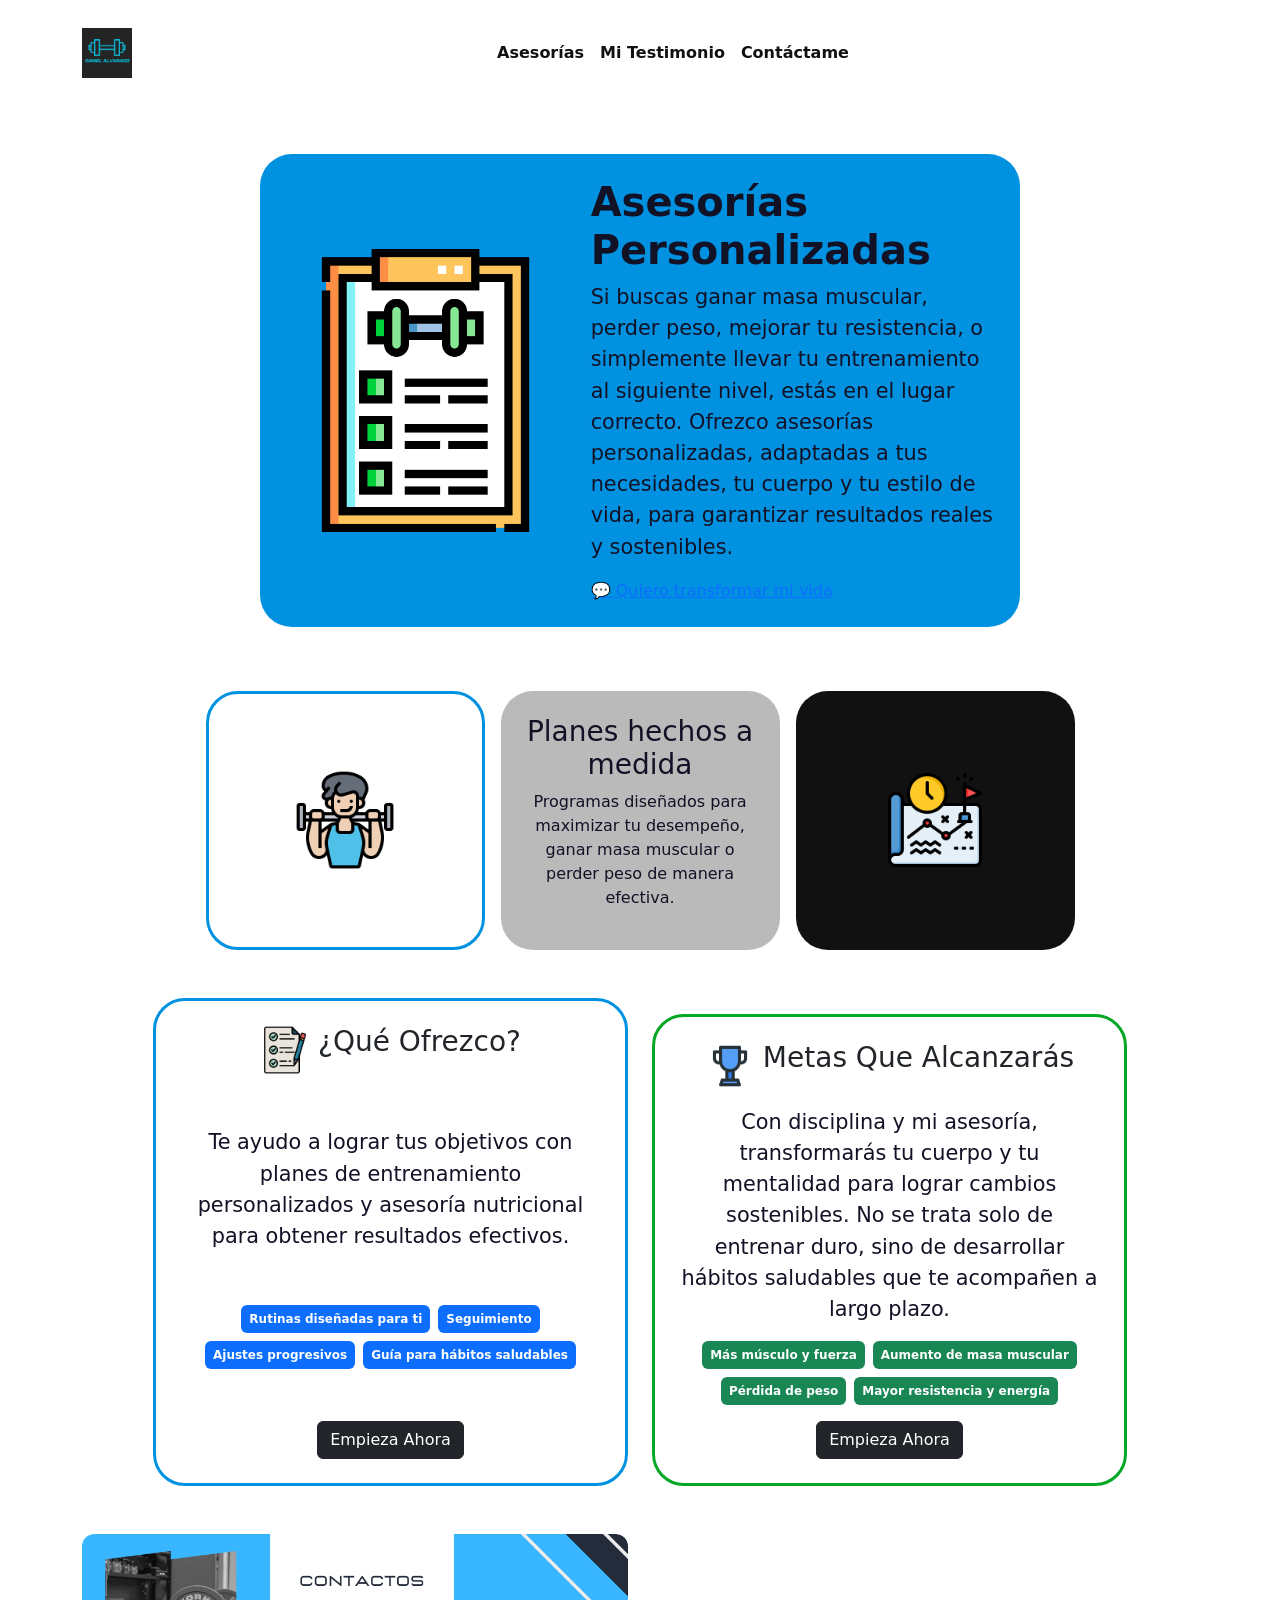
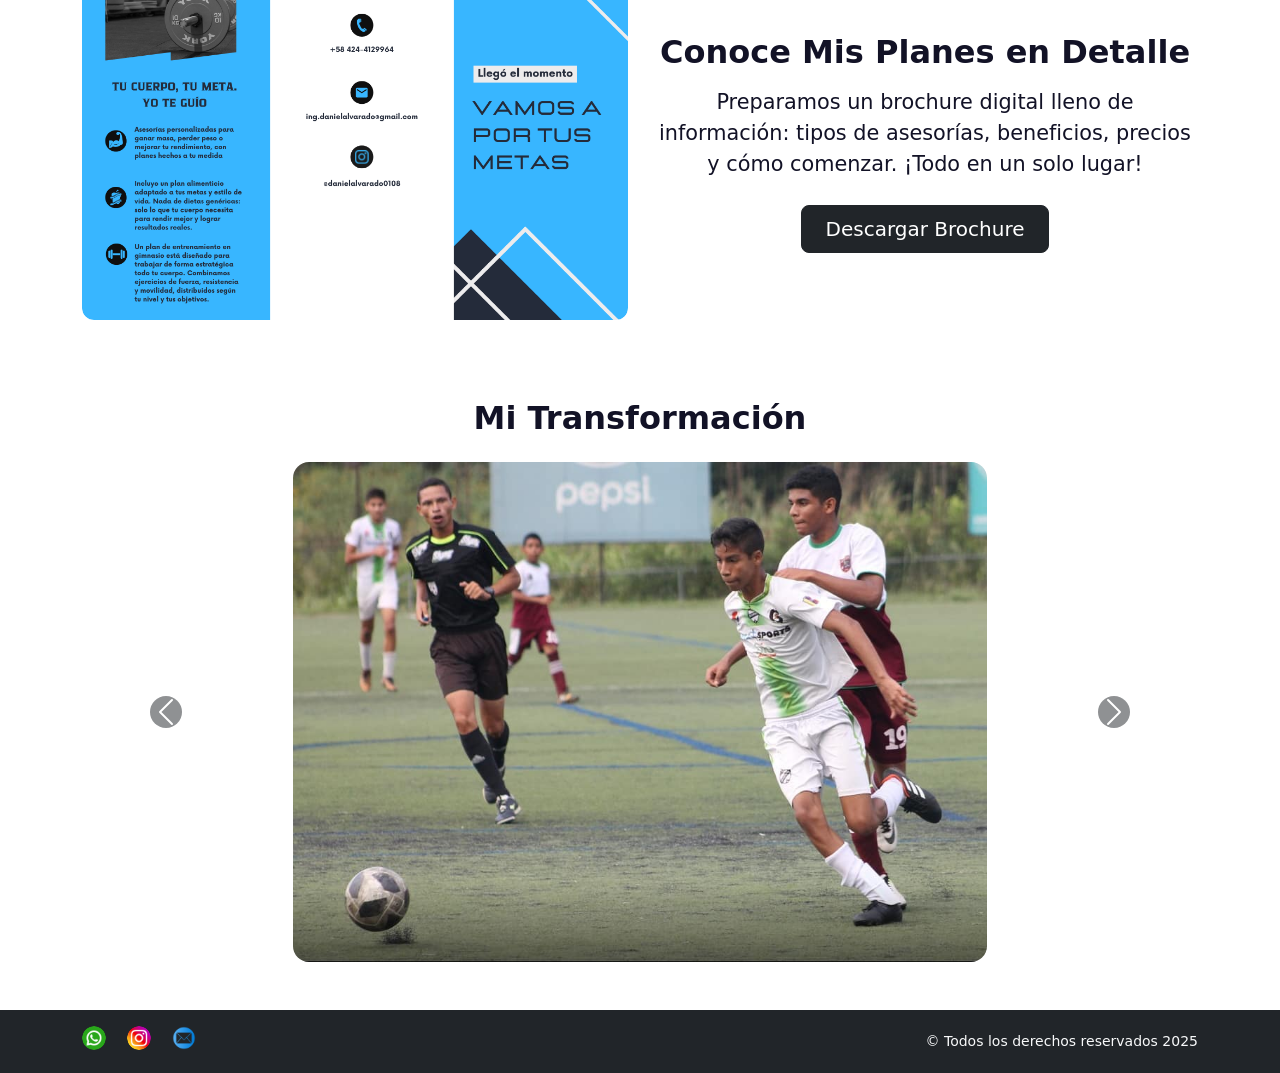
==== commit ba09495c: "Update index.html" ====
--- a/index.html
+++ b/index.html
@@ -36,7 +36,7 @@
                 <div class="collapse navbar-collapse justify-content-center text-center" id="navbarNav">
                     <ul class="navbar-nav">
                         <li class="nav-item">
-                            <a class="nav-link active" aria-current="page" href="https://wa.me/584244129964?text=Hola%2C%20estoy%20interesado%20en%20los%20planes%20de%20entrenamiento%20que%20ofreces%2C%20%C2%BFpuedes%20enviarme%20m%C3%A1s%20informaci%C3%B3n%3F" target="_blank">Asesorías</a>
+                            <a class="nav-link active" aria-current="page" href="https://www.instagram.com/danielfit08/?next=%2F" target="_blank">Asesorías</a>
                         </li>
                         <li class="nav-item">
                             <a class="nav-link" href="#mi-testimonio">Mi Testimonio</a>
@@ -66,7 +66,10 @@
                         <h1 class="titulo-1">Asesorías Personalizadas</h1>
                         <p class="parrafos-1">Si buscas ganar masa muscular, perder peso, mejorar tu resistencia, o simplemente llevar tu entrenamiento al siguiente nivel, estás en el lugar correcto. Ofrezco asesorías personalizadas, 
                             adaptadas a tus necesidades, tu cuerpo y tu estilo de vida, para garantizar resultados reales y sostenibles.</p>
-                        <a href="https://wa.me/584244129964?text=Hola%2C%20estoy%20interesado%20en%20los%20planes%20de%20entrenamiento%20que%20ofreces%2C%20%C2%BFpuedes%20enviarme%20m%C3%A1s%20informaci%C3%B3n%3F" target="_blank" class="btn btn-dark btn-1">Empieza Ya</a>
+                        <a href="https://wa.me/584244129964?text=¡Hola!%20💪%20Vi%20tu%20página%20y%20me%20llamó%20la%20atención%20tu%20enfoque.%20Estoy%20buscando%20un%20plan%20de%20entrenamiento%20que%20no%20solo%20transforme%20mi%20físico,%20sino%20también%20mi%20mentalidad.%20Quiero%20saber%20más%20sobre%20tus%20asesorías:%20¿cómo%20funcionan,%20qué%20incluyen%20y%20cuál%20se%20adapta%20mejor%20a%20mí?%20🔥" target="_blank">
+                              💬 Quiero transformar mi vida
+                        </a>
+
                     </div>
                 </div>
             </div>
@@ -232,4 +235,6 @@
 
 
 </body>
-</html>+
+</html>
+
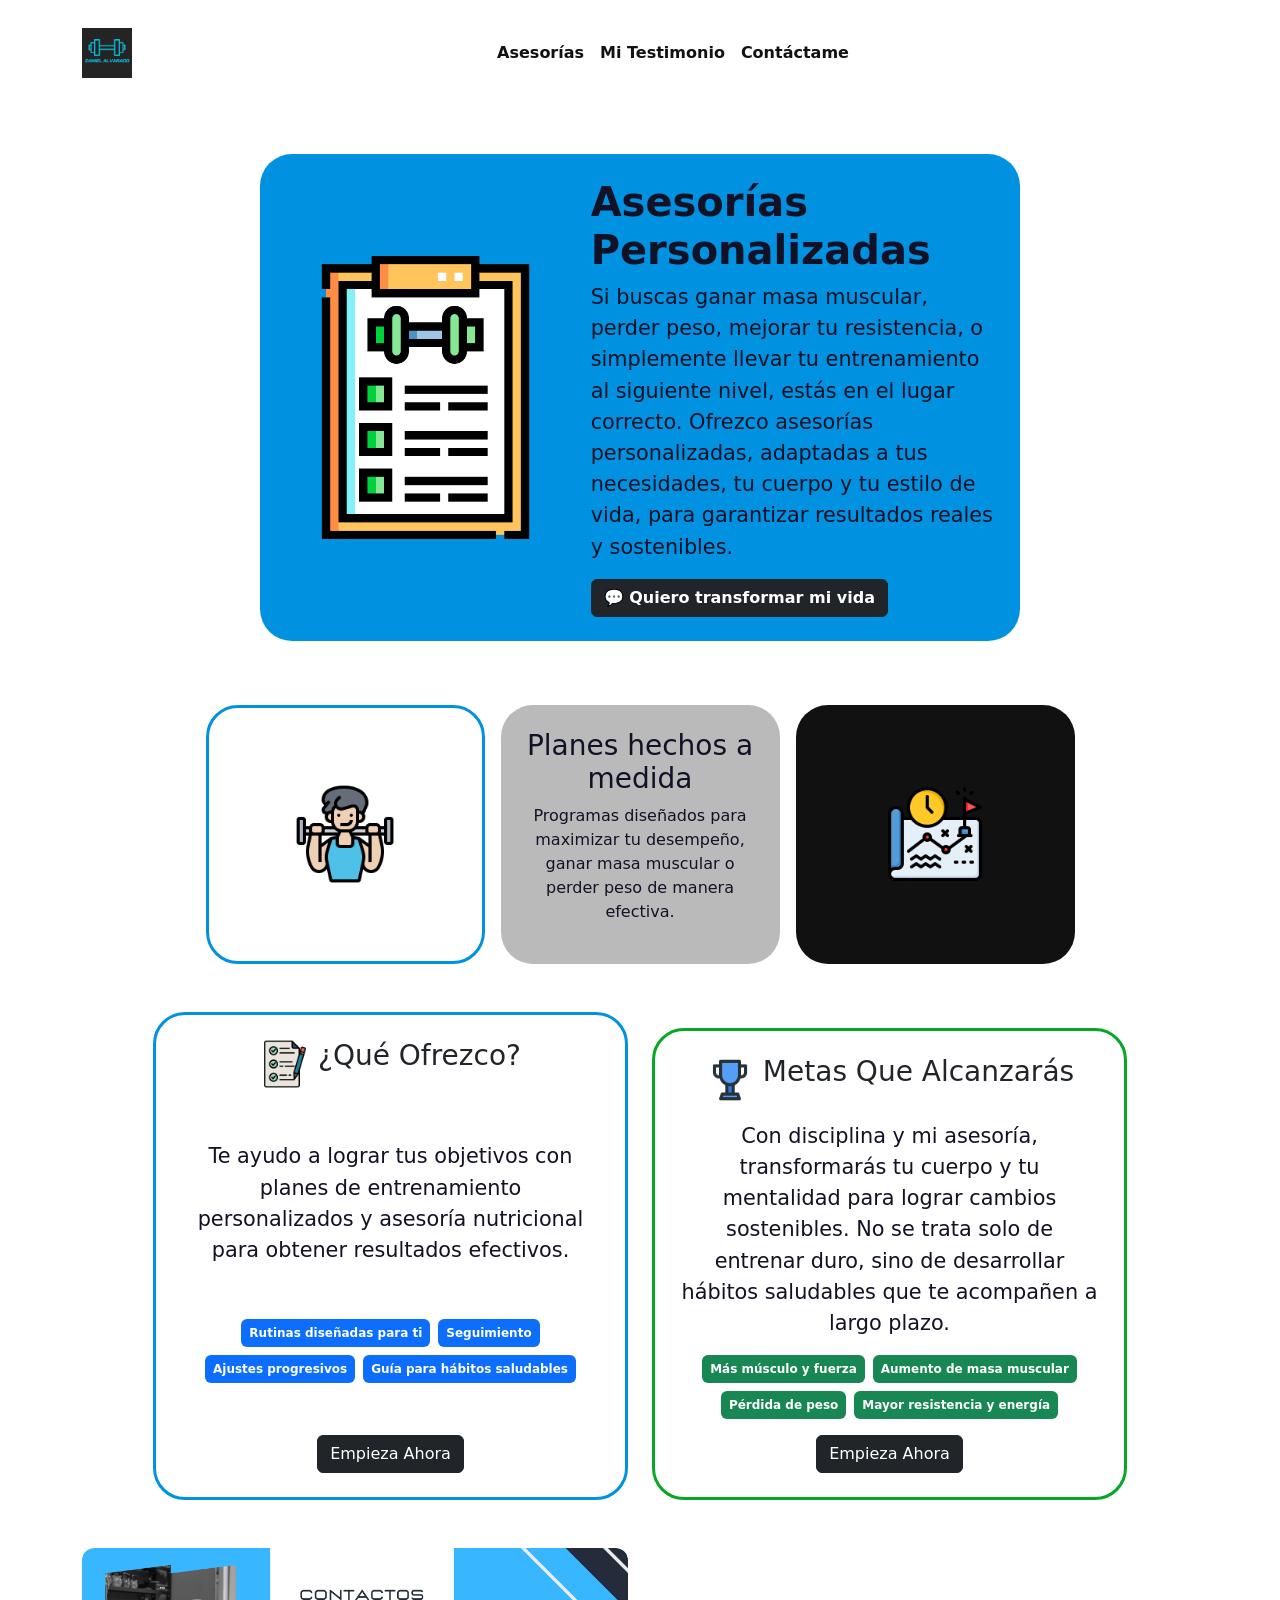
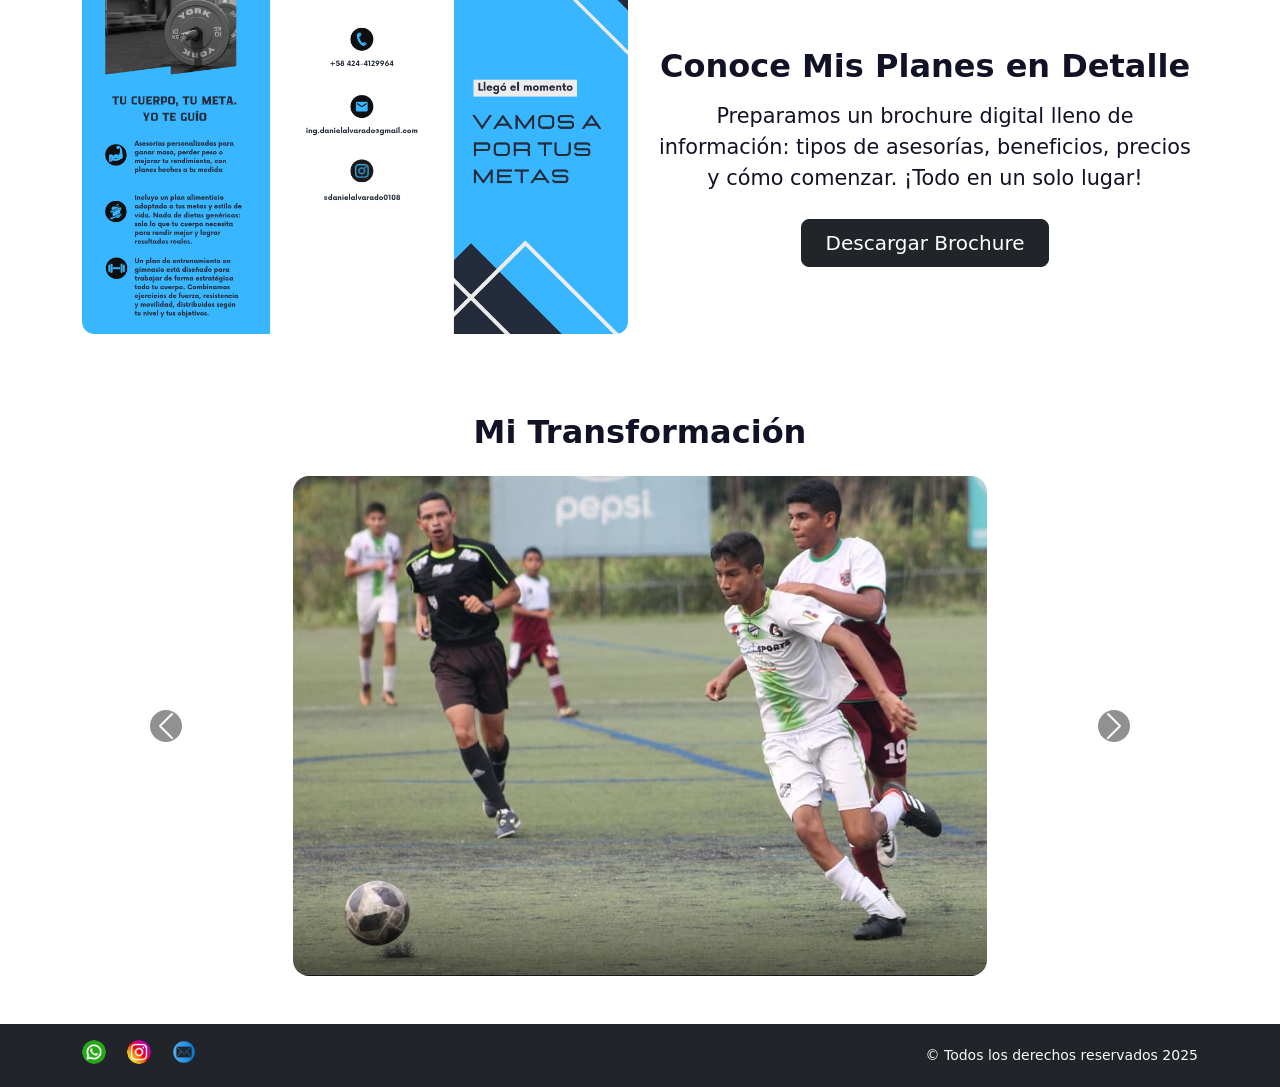
==== commit 40ecb66d: "Update index.html" ====
--- a/index.html
+++ b/index.html
@@ -66,7 +66,7 @@
                         <h1 class="titulo-1">Asesorías Personalizadas</h1>
                         <p class="parrafos-1">Si buscas ganar masa muscular, perder peso, mejorar tu resistencia, o simplemente llevar tu entrenamiento al siguiente nivel, estás en el lugar correcto. Ofrezco asesorías personalizadas, 
                             adaptadas a tus necesidades, tu cuerpo y tu estilo de vida, para garantizar resultados reales y sostenibles.</p>
-                        <a href="https://wa.me/584244129964?text=¡Hola!%20💪%20Vi%20tu%20página%20y%20me%20llamó%20la%20atención%20tu%20enfoque.%20Estoy%20buscando%20un%20plan%20de%20entrenamiento%20que%20no%20solo%20transforme%20mi%20físico,%20sino%20también%20mi%20mentalidad.%20Quiero%20saber%20más%20sobre%20tus%20asesorías:%20¿cómo%20funcionan,%20qué%20incluyen%20y%20cuál%20se%20adapta%20mejor%20a%20mí?%20🔥" target="_blank">
+                        <a href="https://wa.me/584244129964?text=¡Hola!%20💪%20Vi%20tu%20página%20y%20me%20llamó%20la%20atención%20tu%20enfoque.%20Estoy%20buscando%20un%20plan%20de%20entrenamiento%20que%20no%20solo%20transforme%20mi%20físico,%20sino%20también%20mi%20mentalidad.%20Quiero%20saber%20más%20sobre%20tus%20asesorías:%20¿cómo%20funcionan,%20qué%20incluyen%20y%20cuál%20se%20adapta%20mejor%20a%20mí?%20🔥" target="_blank" class="btn btn-dark btn-1">
                               💬 Quiero transformar mi vida
                         </a>
 
@@ -214,7 +214,7 @@
                     class="enlaces-contact me-3">
                     <img src="img/whatsapp.png" alt="WhatsApp" width="24">
                 </a>
-                <a href="https://www.instagram.com/danielalvarado0108" target="_blank" class="enlaces-contact me-3">
+                <a href="https://www.instagram.com/danielfit08/?next=%2F" target="_blank" class="enlaces-contact me-3">
                     <img src="img/instagram.png" alt="Instagram" width="24">
                 </a>
                 <a href="mailto:danielseca8@gmail.com" class="enlaces-contact">
@@ -238,3 +238,5 @@
 
 </html>
 
+
+
